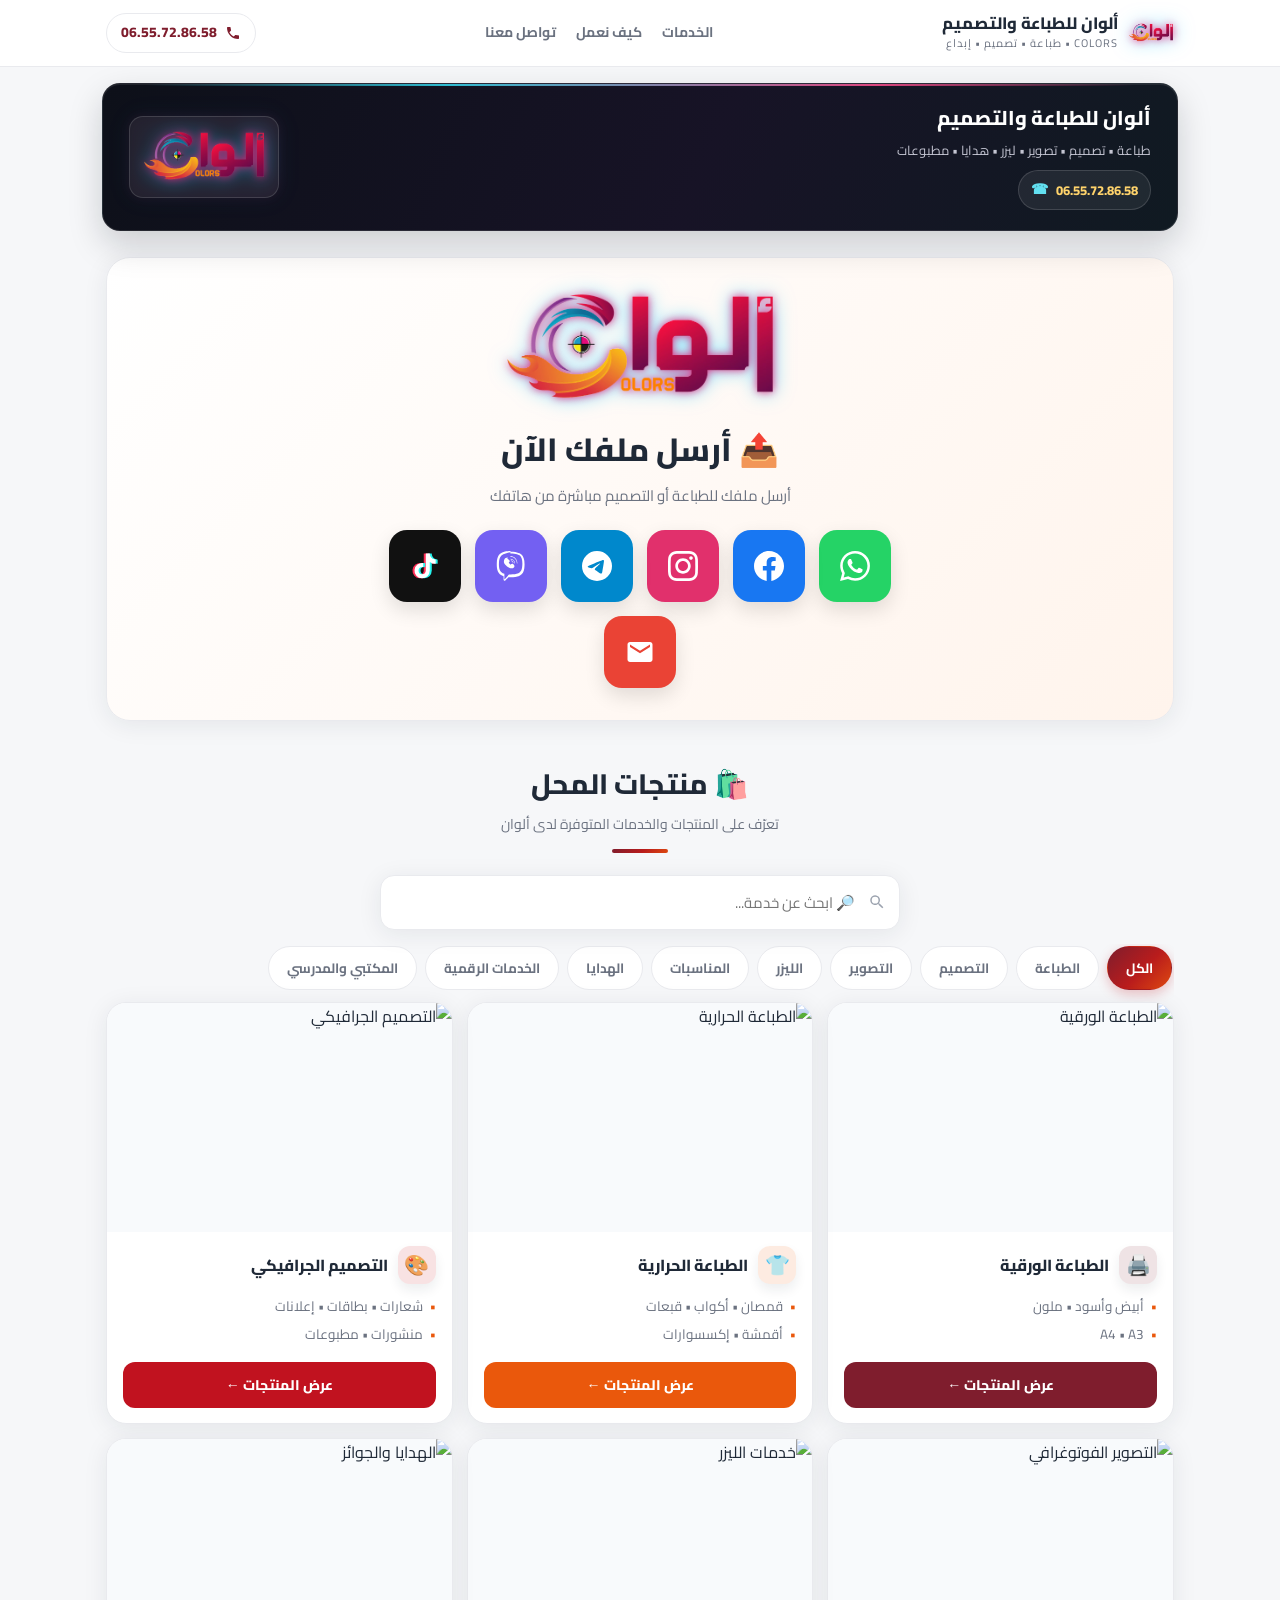
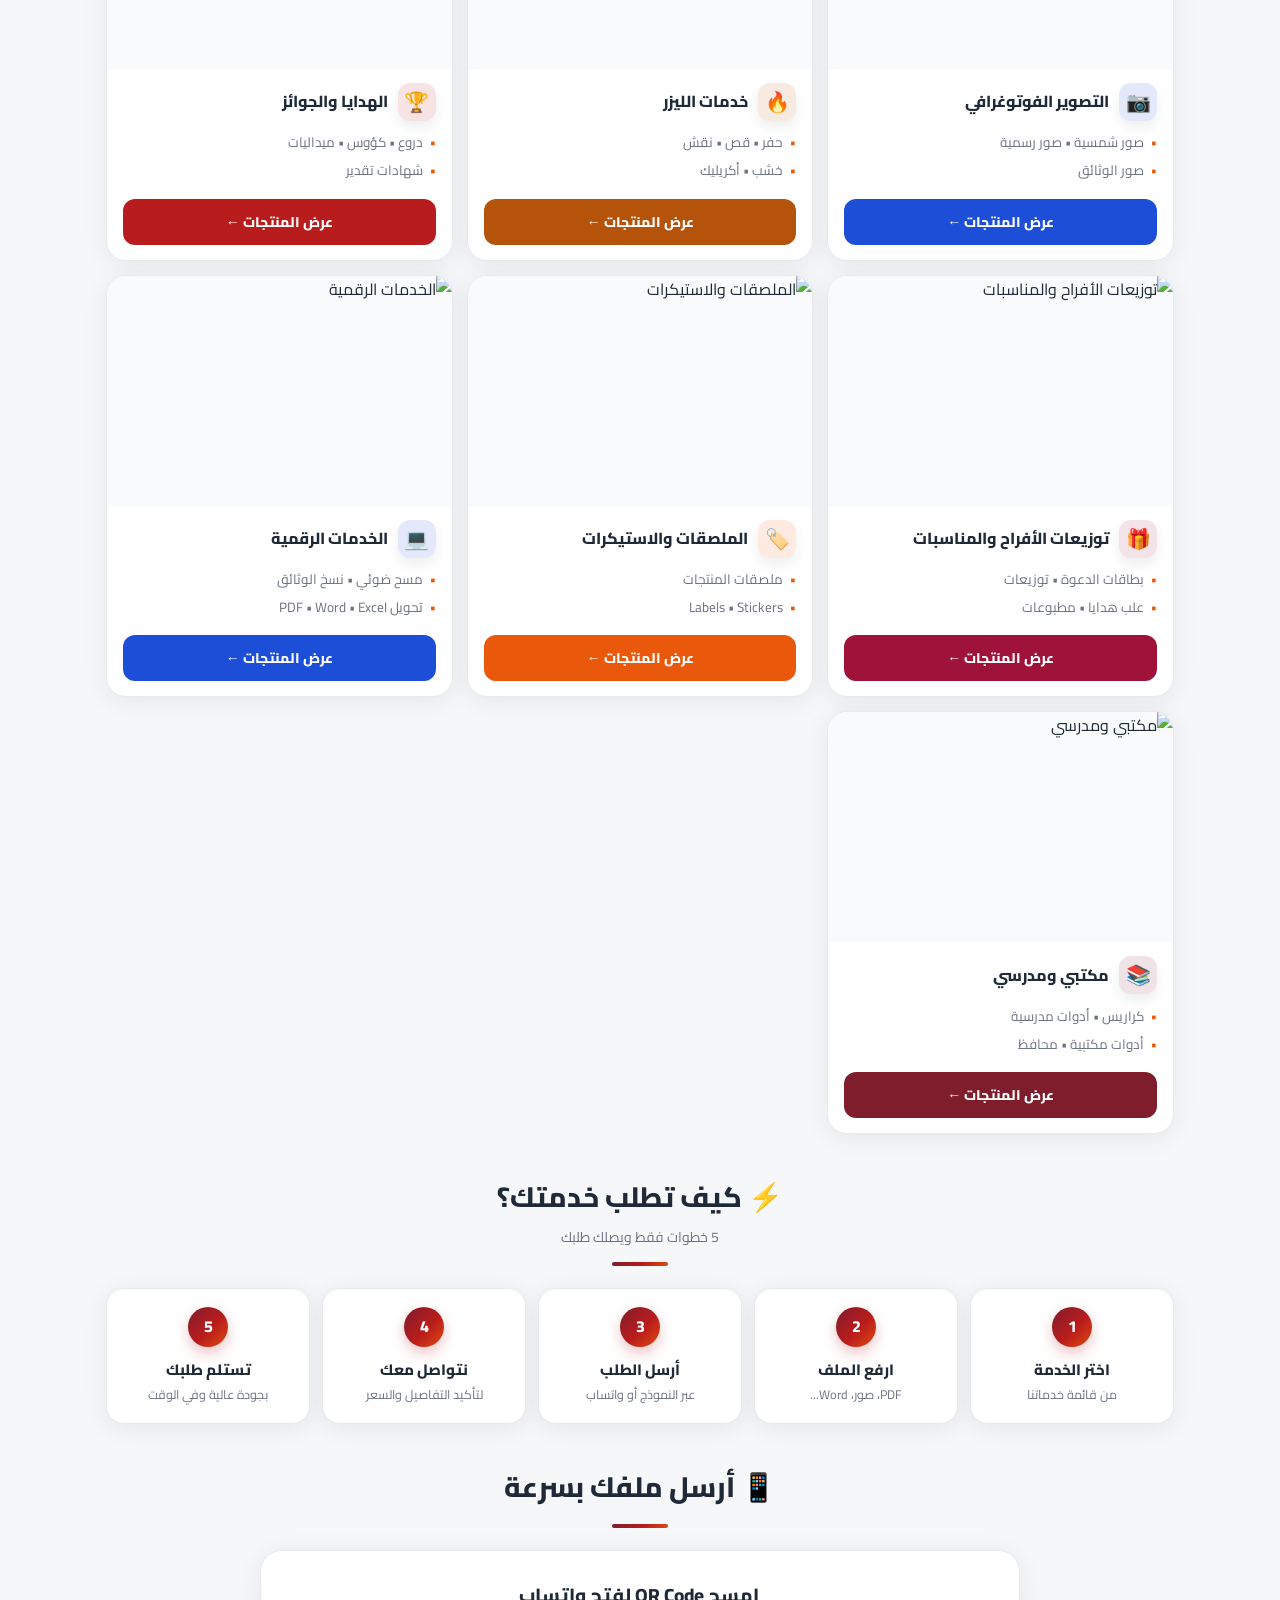
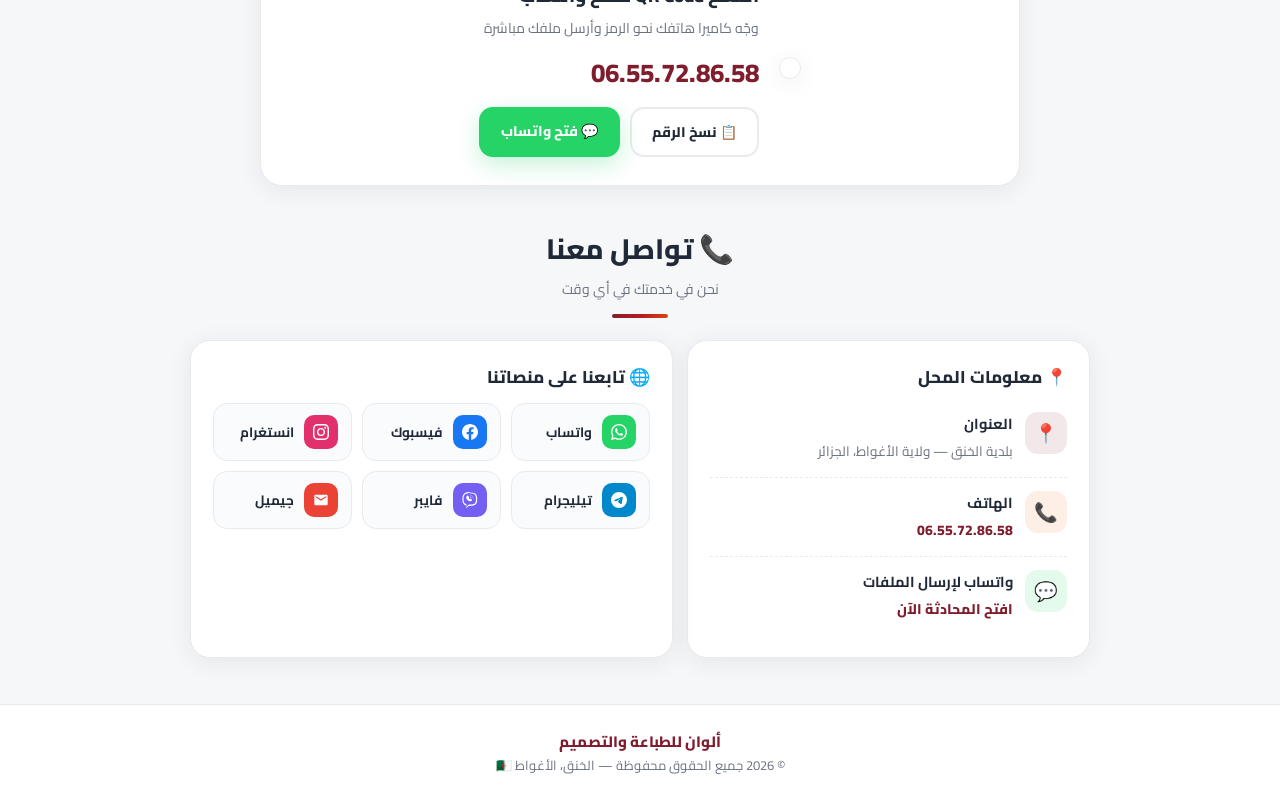
==== index.html @ 36992737 "Add files via upload" ====
<!DOCTYPE html>
<html lang="ar" dir="rtl">
<head>
<meta charset="UTF-8">
<meta name="viewport" content="width=device-width, initial-scale=1.0">
<meta name="description" content="ألوان للطباعة والتصميم - أرسل ملفاتك للطباعة، تصفح خدماتنا: طباعة ورقية، حرارية، ليزر، تصميم، تصوير، هدايا وأكثر. الخنق - الأغواط">
<meta name="theme-color" content="#7f1d2d">
<title>ألوان للطباعة والتصميم | أرسل ملفك الآن</title>
<link rel="icon" href="alwan.png">
<link rel="preconnect" href="https://fonts.googleapis.com">
<link rel="preconnect" href="https://fonts.gstatic.com" crossorigin>
<link href="https://fonts.googleapis.com/css2?family=Cairo:wght@400;600;700;800&display=swap" rel="stylesheet">

<style>
/* ============ المتغيرات والألوان (هوية ألوان) ============ */
:root{
  --bg:#f6f7f9;
  --card:#ffffff;
  --ink:#1f2937;
  --muted:#6b7280;
  --maroon:#7f1d2d;   /* خمري */
  --red:#c1121f;      /* أحمر */
  --orange:#ea580c;   /* برتقالي */
  --blue:#1d4ed8;     /* أزرق (بدرجة محدودة) */
  --grad:linear-gradient(135deg,#7f1d2d 0%,#b91c1c 55%,#ea580c 115%);
  --border:#e9eaee;
  --shadow:0 4px 24px rgba(31,41,55,.08);
  --radius:18px;
}

*{box-sizing:border-box;margin:0;padding:0;-webkit-tap-highlight-color:transparent}
html{scroll-behavior:smooth}
body{
  font-family:'Cairo',sans-serif;background:var(--bg);color:var(--ink);
  line-height:1.7;padding-bottom:92px; /* مساحة للشريط السفلي */
}
img{max-width:100%}
a{text-decoration:none;color:inherit}
button{font-family:inherit;cursor:pointer;border:none;background:none}
input,select,textarea{font-family:inherit}
section{scroll-margin-top:80px}
.container{max-width:1100px;margin:0 auto;padding:0 16px}
::selection{background:var(--orange);color:#fff}

/* ============ الهيدر ============ */
.topbar{
  position:sticky;top:0;z-index:50;
  background:rgba(255,255,255,.93);backdrop-filter:blur(12px);-webkit-backdrop-filter:blur(12px);
  border-bottom:1px solid var(--border);
}
.topbar-inner{display:flex;align-items:center;gap:12px;padding:10px 16px;max-width:1100px;margin:0 auto}
.brand{display:flex;align-items:center;gap:10px;min-width:0}
.brand>img{width:46px;height:46px;object-fit:contain;border-radius:12px;background:#fff;border:1px solid var(--border);padding:3px;flex-shrink:0}
.brand-name{display:block;font-weight:800;font-size:16.5px;line-height:1.3;white-space:nowrap}
.brand-tag{display:block;font-size:11px;color:var(--muted);letter-spacing:1px}
.top-links{display:none;gap:20px;margin-inline-start:auto}
.top-links a{font-size:14px;font-weight:700;color:var(--muted);transition:.2s}
.top-links a:hover{color:var(--maroon)}
.call-chip{
  display:none;align-items:center;gap:8px;margin-inline-start:auto;
  background:#fff;border:1.5px solid var(--border);border-radius:999px;
  padding:7px 14px;font-weight:800;font-size:14px;color:var(--maroon);transition:.25s;
}
.call-chip svg{width:16px;height:16px;fill:currentColor}
.call-chip:hover{border-color:var(--maroon);transform:translateY(-1px)}
@media(min-width:640px){.call-chip{display:inline-flex;margin-inline-start:0}}
@media(min-width:900px){.top-links{display:flex}.call-chip{margin-inline-start:auto}}
@media(max-width:380px){.brand-tag{display:none}}

/* شريط أيقونات التواصل أسفل الهيدر مباشرة */
.social-strip{
  display:flex;justify-content:center;align-items:center;gap:10px;flex-wrap:wrap;
  padding:10px 12px;background:#fff;border-bottom:1px solid var(--border);
}
.s-ico{
  width:36px;height:36px;border-radius:11px;display:grid;place-items:center;
  color:#fff;transition:.25s;box-shadow:0 3px 8px rgba(0,0,0,.12);
}
.s-ico svg{width:17px;height:17px;fill:currentColor}
.s-ico:hover{transform:translateY(-3px) scale(1.05)}

/* ============ Hero (الصورة الإعلانية) ============ */
.hero{max-width:1100px;margin:16px auto 0;padding:0 12px}
.hero-img{
  width:100%;height:auto;display:block;object-fit:contain;
  border-radius:20px;box-shadow:var(--shadow);background:#fff;
}
.hero-fallback{
  position:relative;isolation:isolate;
  display:flex;align-items:center;justify-content:space-between;gap:24px;
  width:100%;max-width:100%;box-sizing:border-box;padding:20px 26px;
  border:1px solid rgba(255,255,255,.1);border-radius:18px;
  background:linear-gradient(115deg,#0d1019 0%,#171326 56%,#101a22 100%);
  box-shadow:0 14px 34px rgba(13,16,25,.18),inset 0 1px rgba(255,255,255,.08);
  color:#fff;direction:rtl;text-align:right;overflow:hidden;
}
.hero-fallback::before{
  content:"";position:absolute;z-index:-1;inset:0 0 auto;height:2px;
  background:linear-gradient(90deg,transparent 4%,#32d8ee 32%,#ff4d8d 72%,transparent 96%);
  opacity:.85;
}
.hero-fallback .neon-logo{
  display:block;order:2;flex:0 0 auto;width:150px;height:82px;padding:9px 11px;
  object-fit:contain;border:1px solid rgba(255,255,255,.14);border-radius:14px;
  background:rgba(255,255,255,.055);
  filter:
    drop-shadow(0 0 4px rgba(255,0,100,.8))
    drop-shadow(0 0 9px rgba(0,200,255,.5));
  animation:neonPulse 2.5s ease-in-out infinite alternate;
}
.hero-fallback > div{
  display:flex;order:1;flex:1;min-width:0;flex-direction:column;align-items:flex-start;
  justify-content:center;gap:7px;
}
.hero-fallback strong{font-size:20px;font-weight:800;line-height:1.4;color:#fff}
.hero-fallback span{font-size:13px;line-height:1.7;color:#c4c5d2}
.hero-fallback b{
  display:inline-flex;align-items:center;gap:8px;margin-top:2px;padding:7px 12px;
  border:1px solid rgba(255,255,255,.14);border-radius:999px;
  background:rgba(255,255,255,.07);color:#ffd36b;font-size:13px;font-weight:800;
}
.hero-fallback b::before{content:"☎";color:#62dff0;font-size:14px}
@keyframes neonPulse{
  from{
    filter:
      drop-shadow(0 0 3px rgba(255,0,100,.5))
      drop-shadow(0 0 5px rgba(0,200,255,.3));
  }
  to{
    filter:
      drop-shadow(0 0 7px rgba(255,0,100,.9))
      drop-shadow(0 0 12px rgba(0,200,255,.7));
  }
}
@media(max-width:480px){
  .hero-fallback{justify-content:flex-start;gap:12px;padding:14px;border-radius:15px}
  .hero-fallback .neon-logo{width:84px;height:58px;padding:6px;border-radius:11px}
  .hero-fallback > div{gap:5px}
  .hero-fallback strong{font-size:16px}
  .hero-fallback span{font-size:11px;line-height:1.55}
  .hero-fallback b{padding:6px 10px;font-size:12px}
}

.neon-logo{
  filter:
    drop-shadow(0 0 4px rgba(255,0,100,.8))
    drop-shadow(0 0 9px rgba(0,200,255,.5));
  animation:neonPulse 2.5s ease-in-out infinite alternate;
}
.brand>img.neon-logo{
  background:transparent;
  border:0;
  border-radius:0;
  padding:0;
}
@media(prefers-reduced-motion:reduce){
  .neon-logo,.hero-fallback .neon-logo{animation:none}
}

/* ============ الأزرار ============ */
.btn{
  display:inline-flex;align-items:center;justify-content:center;gap:8px;
  padding:13px 26px;border-radius:14px;font-weight:800;font-size:15.5px;
  transition:.25s;border:2px solid transparent;
}
.btn:active{transform:scale(.97)}
.btn-primary{background:var(--grad);color:#fff;box-shadow:0 8px 22px rgba(193,18,31,.28)}
.btn-primary:hover{transform:translateY(-2px);box-shadow:0 12px 28px rgba(193,18,31,.38)}
.btn-wa{background:#25D366;color:#fff;box-shadow:0 8px 22px rgba(37,211,102,.25)}
.btn-wa:hover{transform:translateY(-2px);filter:brightness(1.05)}
.btn-outline{background:#fff;border-color:var(--border);color:var(--ink)}
.btn-outline:hover{border-color:var(--maroon);color:var(--maroon)}
.btn-block{width:100%}
.btn:disabled{opacity:.6;cursor:not-allowed;transform:none}

/* ============ عناوين الأقسام ============ */
.sec-head{text-align:center;margin:40px 0 22px}
.sec-head h2{font-size:clamp(21px,4.5vw,28px);font-weight:800}
.sec-head p{color:var(--muted);font-size:14px;margin-top:4px}
.sec-head .line{width:56px;height:4px;border-radius:4px;background:var(--grad);margin:12px auto 0}

/* ============ قسم أرسل ملفك الآن ============ */
.cta{margin-top:26px}
.cta-card{
  background:linear-gradient(135deg,#ffffff 0%,#fff4ec 100%);
  border:1px solid var(--border);border-radius:24px;padding:32px 20px;
  box-shadow:var(--shadow);text-align:center;
}
.cta-card .cta-logo{display:block;width:min(72vw,280px);height:auto;margin:0 auto 14px}
.cta-card h2{font-size:clamp(23px,5.5vw,32px);font-weight:800}
.cta-card>p{color:var(--muted);font-size:15px;margin-top:6px}
.cta-btns{
  display:flex;align-items:center;justify-content:center;gap:14px;flex-wrap:wrap;
  max-width:560px;margin:22px auto 0;
}
.cta-btns .send-ico{
  width:72px;height:72px;border-radius:18px;display:grid;place-items:center;
  color:#fff;box-shadow:0 8px 20px rgba(0,0,0,.12);transition:.25s;flex-shrink:0;
}
.cta-btns .send-ico svg{width:30px;height:30px;fill:currentColor}
.cta-btns .tiktok-ico svg{filter:drop-shadow(2px 0 #25f4ee) drop-shadow(-2px 0 #fe2c55)}
.cta-btns .send-ico:hover{transform:translateY(-3px) scale(1.04)}
@media(max-width:520px){
  .cta-btns{gap:10px;justify-content:flex-start;flex-wrap:nowrap;overflow-x:auto;padding-bottom:6px}
  .cta-btns .send-ico{width:62px;height:62px;min-width:62px;border-radius:16px}
  .cta-btns .send-ico svg{width:26px;height:26px}
}

/* ============ الخدمات ============ */
.search-box{position:relative;max-width:520px;margin:0 auto 14px}
.search-box input{
  width:100%;padding:12px 44px 12px 16px;border:1.5px solid var(--border);border-radius:14px;
  font-size:15px;background:#fff;outline:none;transition:.2s;box-shadow:var(--shadow);
}
.search-box input:focus{border-color:var(--maroon)}
.search-box svg{position:absolute;top:50%;right:14px;transform:translateY(-50%);width:18px;height:18px;fill:#9ca3af}
.chips{display:flex;gap:8px;overflow-x:auto;padding:2px 2px 12px;scrollbar-width:none}
.chips::-webkit-scrollbar{display:none}
.chip{
  white-space:nowrap;padding:8px 18px;border-radius:999px;background:#fff;
  border:1.5px solid var(--border);font-size:13.5px;font-weight:700;color:var(--muted);transition:.25s;flex-shrink:0;
}
.chip:hover{border-color:var(--orange);color:var(--orange)}
.chip.active{background:var(--grad);color:#fff;border-color:transparent;box-shadow:0 4px 12px rgba(193,18,31,.25)}
.services-grid{display:grid;grid-template-columns:1fr;gap:14px}
@media(min-width:640px){.services-grid{grid-template-columns:repeat(2,1fr)}}
@media(min-width:960px){.services-grid{grid-template-columns:repeat(3,1fr)}}
.service-card{
  background:#fff;border:1px solid var(--border);border-radius:20px;padding:0;overflow:hidden;
  display:flex;flex-direction:column;box-shadow:var(--shadow);transition:.3s;
}
.service-card:hover{transform:translateY(-5px);box-shadow:0 16px 34px rgba(31,41,55,.13)}
.service-thumb{width:100%;height:auto;aspect-ratio:3/2;object-fit:cover;display:block;background:#f8fafc}
.service-thumb-full,.product-page-image-full{object-position:center;background:#f8fafc}
.service-body{padding:14px 16px 15px}
.sc-icon{
  width:38px;height:38px;flex:0 0 38px;border-radius:12px;display:grid;place-items:center;
  font-size:20px;line-height:1;box-shadow:0 6px 12px rgba(31,41,55,.08);
}
.service-title{display:flex;align-items:center;gap:10px;margin-bottom:8px}
.service-card h3{font-size:16px;font-weight:800;margin:0}
.service-card ul{list-style:none;flex:1;margin-bottom:14px}
.service-card li{font-size:13.5px;color:var(--muted);padding:2.5px 0;display:flex;gap:7px}
.service-card li::before{content:'•';color:var(--orange);font-weight:800}
.sc-badges{display:flex;gap:8px;align-items:center;flex-wrap:wrap;margin-bottom:12px}
.sc-badge{
  display:inline-flex;align-items:center;gap:6px;padding:5px 10px;border-radius:999px;
  font-size:11px;font-weight:700;background:rgba(127,29,45,.06);color:var(--maroon);
}
.sc-btn{
  width:100%;padding:10px;border-radius:12px;font-weight:800;font-size:14px;
  color:#fff;background:var(--sc,#7f1d2d);transition:.25s;
}
.sc-btn:hover{filter:brightness(1.1);transform:translateY(-1px)}
.product-page{max-width:900px;margin:0 auto 30px;background:#fff;border:1px solid var(--border);border-radius:20px;overflow:hidden;box-shadow:var(--shadow)}
.product-page[hidden]{display:none}
.product-page-head{display:flex;align-items:center;gap:12px;padding:16px;border-bottom:1px solid var(--border)}
.product-back{width:42px;height:42px;flex:0 0 42px;border:1px solid var(--border);border-radius:12px;background:#fff;color:var(--ink);font-size:22px}
.product-page-head h2{font-size:19px;font-weight:800}
.product-page-head p{font-size:13px;color:var(--muted)}
.product-page-content{display:grid;grid-template-columns:1fr;gap:20px;padding:18px}
.product-page-image{width:100%;height:auto;aspect-ratio:3/2;object-fit:cover;border-radius:14px;background:#f8fafc}
.product-page-items h3{font-size:16px;margin-bottom:10px}
.product-list{display:grid;grid-template-columns:1fr;gap:8px;list-style:none}
.product-list li{padding:11px 13px;border:1px solid var(--border);border-radius:10px;background:#fbfcfd;font-size:14px}
.product-list li::before{content:'✓';color:var(--orange);font-weight:800;margin-inline-end:8px}
@media(min-width:640px){.product-page-content{grid-template-columns:1fr 1fr;align-items:start}}
.empty{grid-column:1/-1;text-align:center;padding:36px 16px;color:var(--muted);font-size:15px}

/* ============ خطوات العمل ============ */
.steps{display:grid;gap:12px;grid-template-columns:repeat(auto-fit,minmax(160px,1fr))}
.step{
  background:#fff;border:1px solid var(--border);border-radius:18px;
  padding:18px 14px;text-align:center;box-shadow:var(--shadow);transition:.3s;
}
.step:hover{transform:translateY(-3px)}
.step-num{
  width:40px;height:40px;margin:0 auto 10px;border-radius:50%;background:var(--grad);
  color:#fff;font-weight:800;display:grid;place-items:center;box-shadow:0 6px 14px rgba(193,18,31,.25);
}
.step h4{font-size:15px;font-weight:800}
.step p{font-size:12.5px;color:var(--muted);margin-top:2px}

/* ============ QR ============ */
.qr-card{
  display:flex;flex-direction:column;align-items:center;gap:20px;background:#fff;
  border:1px solid var(--border);border-radius:22px;padding:28px 20px;box-shadow:var(--shadow);
  max-width:760px;margin:0 auto;
}
@media(min-width:720px){.qr-card{flex-direction:row;justify-content:center}}
.qr-img{border:1px solid var(--border);border-radius:18px;padding:10px;background:#fff;box-shadow:var(--shadow);flex-shrink:0}
.qr-img img{display:block;border-radius:10px}
.qr-info{text-align:center}
@media(min-width:720px){.qr-info{text-align:right}}
.qr-info h3{font-size:19px;font-weight:800;margin-bottom:6px}
.qr-info p{color:var(--muted);font-size:14px}
.qr-phone{display:inline-block;font-size:26px;font-weight:800;color:var(--maroon);margin:10px 0 12px}
.qr-actions{display:flex;gap:10px;justify-content:center;flex-wrap:wrap}
@media(min-width:720px){.qr-actions{justify-content:flex-start}}
.qr-actions .btn{padding:10px 20px;font-size:14px}

/* ============ التواصل ============ */
.contact-wrap{display:grid;gap:14px;max-width:900px;margin:0 auto}
@media(min-width:860px){.contact-wrap{grid-template-columns:1fr 1.2fr}}
.info-card,.soc-card{
  background:#fff;border:1px solid var(--border);border-radius:20px;
  padding:22px;box-shadow:var(--shadow);
}
.info-card h3,.soc-card h3{font-size:17px;font-weight:800;margin-bottom:8px}
.info-row{display:flex;gap:12px;align-items:flex-start;padding:13px 0;border-bottom:1px dashed var(--border)}
.info-row:last-child{border:0}
.info-ico{width:42px;height:42px;border-radius:13px;display:grid;place-items:center;flex-shrink:0;font-size:19px}
.info-row strong{display:block;font-size:14.5px}
.info-row span{font-size:13.5px;color:var(--muted)}
.info-row a{color:var(--maroon);font-weight:800;font-size:14px}
.soc-grid{display:grid;grid-template-columns:repeat(2,1fr);gap:10px;margin-top:12px}
@media(min-width:520px){.soc-grid{grid-template-columns:repeat(3,1fr)}}
.soc-btn{
  display:flex;align-items:center;gap:10px;padding:11px 13px;border-radius:14px;
  background:#fafbfc;border:1.5px solid var(--border);font-weight:700;font-size:13.5px;transition:.25s;
}
.soc-btn:hover{transform:translateY(-2px);box-shadow:var(--shadow);border-color:transparent}
.soc-btn .ic{width:34px;height:34px;border-radius:10px;display:grid;place-items:center;color:#fff;flex-shrink:0}
.soc-btn .ic svg{width:16px;height:16px;fill:currentColor}

/* ============ الفوتر ============ */
footer{
  background:#fff;border-top:1px solid var(--border);margin-top:46px;
  padding:24px 16px calc(24px);text-align:center;color:var(--muted);font-size:13px;
}
footer .f-logo{font-weight:800;color:var(--maroon);font-size:15px}

/* ============ الشريط السفلي (موبايل) ============ */
.bottom-nav{
  position:fixed;bottom:0;left:0;right:0;z-index:60;
  background:rgba(255,255,255,.96);backdrop-filter:blur(12px);-webkit-backdrop-filter:blur(12px);
  border-top:1px solid var(--border);
  display:flex;justify-content:space-around;align-items:flex-end;
  padding:7px 6px calc(7px + env(safe-area-inset-bottom));
}
.bn-item{
  display:flex;flex-direction:column;align-items:center;gap:3px;
  font-size:10.5px;font-weight:700;color:var(--muted);min-width:56px;padding:4px 6px;
  border-radius:12px;transition:.2s;
}
.bn-item svg{width:21px;height:21px;fill:currentColor}
.bn-item.active,.bn-item:hover{color:var(--maroon)}
.bn-send{
  display:flex;flex-direction:column;align-items:center;gap:2px;
  background:var(--grad);color:#fff;border-radius:16px;padding:9px 18px;
  margin-top:-26px;box-shadow:0 10px 22px rgba(193,18,31,.4);
  font-size:11.5px;font-weight:800;min-width:76px;transition:.2s;
}
.bn-send svg{width:20px;height:20px;fill:#fff}
.bn-send:hover{transform:translateY(-2px)}
@media(min-width:768px){.bottom-nav{display:none}body{padding-bottom:0}}

/* ============ التوست ============ */
.toast-wrap{
  position:fixed;top:16px;left:50%;transform:translateX(-50%);z-index:999;
  display:flex;flex-direction:column;gap:8px;width:min(92vw,430px);pointer-events:none;
}
.toast{
  background:#111827;color:#fff;padding:12px 18px;border-radius:14px;font-size:14px;
  font-weight:700;display:flex;gap:10px;align-items:center;
  box-shadow:0 10px 30px rgba(0,0,0,.25);opacity:0;transform:translateY(-14px);transition:.35s;
}
.toast.show{opacity:1;transform:none}
.toast .t-ico{
  width:22px;height:22px;border-radius:50%;background:rgba(255,255,255,.2);
  display:grid;place-items:center;font-size:12px;flex-shrink:0;
}
.toast.success{background:#065f46}
.toast.error{background:#b91c1c}
.toast.info{background:#1e3a8a}

/* ============ أنيميشن الظهور ============ */
.reveal{opacity:0;transform:translateY(18px);transition:opacity .6s ease,transform .6s ease}
.reveal.in{opacity:1;transform:none}
</style>
</head>
<body>

<!-- ===== مكتبة الأيقونات SVG ===== -->
<svg xmlns="http://www.w3.org/2000/svg" style="display:none">
  <symbol id="i-wa" viewBox="0 0 24 24"><path d="M17.472 14.382c-.297-.149-1.758-.867-2.03-.967-.273-.099-.471-.148-.67.15-.197.297-.767.966-.94 1.164-.173.199-.347.223-.644.075-.297-.15-1.255-.463-2.39-1.475-.883-.788-1.48-1.761-1.653-2.059-.173-.297-.018-.458.13-.606.134-.133.298-.347.446-.52.149-.174.198-.298.298-.497.099-.198.05-.371-.025-.52-.075-.149-.669-1.612-.916-2.207-.242-.579-.487-.5-.669-.51-.173-.008-.371-.01-.57-.01-.198 0-.52.074-.792.372-.272.297-1.04 1.016-1.04 2.479 0 1.462 1.065 2.875 1.213 3.074.149.198 2.096 3.2 5.077 4.487.709.306 1.262.489 1.694.625.712.227 1.36.195 1.871.118.571-.085 1.758-.719 2.006-1.413.248-.694.248-1.289.173-1.413-.074-.124-.272-.198-.57-.347m-5.421 7.403h-.004a9.87 9.87 0 01-5.031-1.378l-.361-.214-3.741.982.998-3.648-.235-.374a9.86 9.86 0 01-1.51-5.26c.001-5.45 4.436-9.884 9.888-9.884 2.64 0 5.122 1.03 6.988 2.898a9.825 9.825 0 012.893 6.994c-.003 5.45-4.437 9.884-9.885 9.884m8.413-18.297A11.815 11.815 0 0012.05 0C5.495 0 .16 5.335.157 11.892c0 2.096.547 4.142 1.588 5.945L.057 24l6.305-1.654a11.882 11.882 0 005.683 1.448h.005c6.554 0 11.89-5.335 11.893-11.893a11.821 11.821 0 00-3.48-8.413Z"/></symbol>
  <symbol id="i-fb" viewBox="0 0 24 24"><path d="M24 12.073c0-6.627-5.373-12-12-12s-12 5.373-12 12c0 5.99 4.388 10.954 10.125 11.854v-8.385H7.078v-3.47h3.047V9.43c0-3.007 1.792-4.669 4.533-4.669 1.312 0 2.686.235 2.686.235v2.953H15.83c-1.491 0-1.956.925-1.956 1.874v2.25h3.328l-.532 3.47h-2.796v8.385C19.612 23.027 24 18.062 24 12.073z"/></symbol>
  <symbol id="i-ig" viewBox="0 0 24 24"><path d="M12 2.163c3.204 0 3.584.012 4.85.07 3.252.148 4.771 1.691 4.919 4.919.058 1.265.069 1.645.069 4.849 0 3.205-.012 3.584-.069 4.849-.149 3.225-1.664 4.771-4.919 4.919-1.266.058-1.644.07-4.85.07-3.204 0-3.584-.012-4.849-.07-3.26-.149-4.771-1.699-4.919-4.92-.058-1.265-.07-1.644-.07-4.849 0-3.204.013-3.583.07-4.849.149-3.227 1.664-4.771 4.919-4.919 1.266-.057 1.645-.069 4.849-.069zm0-2.163c-3.259 0-3.667.014-4.947.072-4.358.2-6.78 2.618-6.98 6.98-.059 1.281-.073 1.689-.073 4.948 0 3.259.014 3.668.072 4.948.2 4.358 2.618 6.78 6.98 6.98 1.281.058 1.689.072 4.948.072 3.259 0 3.668-.014 4.948-.072 4.354-.2 6.782-2.618 6.979-6.98.059-1.28.073-1.689.073-4.948 0-3.259-.014-3.667-.072-4.947-.196-4.354-2.617-6.78-6.979-6.98-1.281-.059-1.69-.073-4.949-.073zm0 5.838c-3.403 0-6.162 2.759-6.162 6.162s2.759 6.163 6.162 6.163 6.162-2.759 6.162-6.163c0-3.403-2.759-6.162-6.162-6.162zm0 10.162c-2.209 0-4-1.79-4-4 0-2.209 1.791-4 4-4s4 1.791 4 4c0 2.21-1.791 4-4 4zm6.406-11.845c-.796 0-1.441.645-1.441 1.44s.645 1.44 1.441 1.44c.795 0 1.439-.645 1.439-1.44s-.644-1.44-1.439-1.44z"/></symbol>
  <symbol id="i-tg" viewBox="0 0 24 24"><path d="M11.944 0A12 12 0 0 0 0 12a12 12 0 0 0 12 12 12 12 0 0 0 12-12A12 12 0 0 0 12 0a12 12 0 0 0-.056 0zm4.962 7.224c.1-.002.321.023.465.14a.506.506 0 0 1 .171.325c.016.093.036.306.02.472-.18 1.898-.962 6.502-1.36 8.627-.168.9-.499 1.201-.82 1.23-.696.065-1.225-.46-1.9-.902-1.056-.693-1.653-1.124-2.678-1.8-1.185-.78-.417-1.21.258-1.91.177-.184 3.247-2.977 3.307-3.23.007-.032.014-.15-.056-.212s-.174-.041-.249-.024c-.106.024-1.793 1.14-5.061 3.345-.48.33-.913.49-1.302.48-.428-.008-1.252-.241-1.865-.44-.752-.245-1.349-.374-1.297-.789.027-.216.325-.437.893-.663 3.498-1.524 5.83-2.529 6.998-3.014 3.332-1.386 4.025-1.627 4.476-1.635z"/></symbol>
  <symbol id="i-viber" viewBox="0 0 24 24"><path d="M11.398.002C9.473.028 5.331.344 3.014 2.467 1.294 4.182.696 6.654.628 9.739c-.068 3.085-.153 8.864 5.431 10.438h.005l-.004 2.396s-.037.969.603 1.167c.762.237 1.202-.49 1.925-1.275.396-.43.945-1.062 1.358-1.544 3.743.327 6.622-.404 6.953-.513.756-.248 5.032-.792 5.732-6.457.718-5.813-.348-9.496-2.285-11.174l-.001-.001c-.6-.549-3.061-2.118-8.542-2.174zm.126 1.944c4.659.029 7.017 1.201 7.535 1.636 1.635 1.417 2.441 4.599 1.832 9.425v.003c-.583 4.71-3.906 5.054-4.548 5.268-.274.089-2.782.716-6.026.511 0 0-2.37 2.87-3.11 3.611-.118.118-.255.163-.345.146-.129-.024-.166-.176-.165-.388l.02-3.912c-4.676-1.319-4.402-6.096-4.347-8.593.055-2.498.534-4.543 1.979-5.983 1.864-1.726 5.263-2.053 7.155-2.724zm.192 2.254c-.102-.002-.176.085-.183.19-.007.105.069.194.174.201 1.455.108 2.633.64 3.536 1.597.897.952 1.391 2.177 1.449 3.7.004.105.093.186.198.182.105-.003.185-.093.182-.198-.063-1.646-.602-2.986-1.603-4.045-.995-1.053-2.299-1.642-3.883-1.758-.093-.006-.164.019-.17.131zm-2.23 1.025c-.622-.015-1.342.11-2.139.608-.014.009-.025.021-.032.035-.721.903-.973 1.781-.987 2.708-.003.18.015.36.053.536l.015.048c.162.649.518 1.279 1.047 1.903l.004.004c.856.998 1.898 1.79 3.077 2.338.642.295 1.375.463 2.148.481h.029c.527 0 .99-.149 1.364-.443.356-.281.586-.673.671-1.141l.005-.027c.061-.317-.016-.633-.215-.873l-.787-.938c-.201-.24-.496-.366-.795-.351-.293.014-.564.152-.743.383l-.374.482c-.334-.183-.636-.412-.905-.686-.301-.307-.546-.654-.735-1.041l.471-.39c.232-.192.362-.469.363-.763.001-.299-.128-.587-.353-.783l-.913-.797c-.215-.187-.483-.283-.75-.289l-.021.001zm2.384 1.163c-.104-.006-.181.074-.186.178-.004.104.07.194.174.199.895.045 1.597.344 2.123.885.52.535.803 1.239.828 2.173.003.105.089.188.194.185.105-.003.187-.09.184-.195-.028-1.053-.362-1.872-.968-2.493-.6-.614-1.418-.964-2.429-1.025-.067-.004-.124.007-.12.093zm.188 1.198c-.103-.006-.176.074-.182.178-.006.105.067.195.172.2.434.027.772.172 1.028.426.251.251.395.588.426 1.03.003.105.093.186.198.183.104-.004.184-.094.18-.198-.038-.543-.225-.981-.553-1.306-.324-.321-.758-.507-1.295-.541-.066-.004-.122.007-.126.128z"/></symbol>
  <symbol id="i-gmail" viewBox="0 0 24 24"><path d="M20 4H4c-1.1 0-1.99.9-1.99 2L2 18c0 1.1.9 2 2 2h16c1.1 0 2-.9 2-2V6c0-1.1-.9-2-2-2zm0 4l-8 5-8-5V6l8 5 8-5v2z"/></symbol>
  <symbol id="i-tiktok" viewBox="0 0 24 24"><path d="M19.59 6.69a4.83 4.83 0 0 1-3.77-4.25V2h-3.21v13.67a2.89 2.89 0 1 1-2.89-2.89c.3 0 .59.05.86.14V9.64a6.12 6.12 0 1 0 5.24 6.03V8.74a8.02 8.02 0 0 0 4.69 1.51V7.04c-.33 0-.64-.12-.92-.35z"/></symbol>
  <symbol id="i-phone" viewBox="0 0 24 24"><path d="M6.62 10.79c1.44 2.83 3.76 5.14 6.59 6.59l2.2-2.2c.27-.27.67-.36 1.02-.24 1.12.37 2.33.57 3.57.57.55 0 1 .45 1 1V20c0 .55-.45 1-1 1-9.39 0-17-7.61-17-17 0-.55.45-1 1-1h3.5c.55 0 1 .45 1 1 0 1.25.2 2.45.57 3.57.11.35.03.74-.25 1.02l-2.2 2.2z"/></symbol>
  <symbol id="i-home" viewBox="0 0 24 24"><path d="M10 20v-6h4v6h5v-8h3L12 3 2 12h3v8z"/></symbol>
  <symbol id="i-grid" viewBox="0 0 24 24"><path d="M3 3h8v8H3zm10 0h8v8h-8zM3 13h8v8H3zm10 0h8v8h-8z"/></symbol>
  <symbol id="i-send" viewBox="0 0 24 24"><path d="M2.01 21L23 12 2.01 3 2 10l15 2-15 2z"/></symbol>
  <symbol id="i-search" viewBox="0 0 24 24"><path d="M15.5 14h-.79l-.28-.27a6.5 6.5 0 1 0-.7.7l.27.28v.79l5 4.99L20.49 19zm-6 0A4.5 4.5 0 1 1 14 9.5 4.5 4.5 0 0 1 9.5 14z"/></symbol>
  <symbol id="i-upload" viewBox="0 0 24 24"><path d="M19.35 10.04C18.67 6.59 15.64 4 12 4 9.11 4 6.6 5.64 5.35 8.04 2.34 8.36 0 10.91 0 14c0 3.31 2.69 6 6 6h13c2.76 0 5-2.24 5-5 0-2.64-2.05-4.78-4.65-4.96zM14 13v4h-4v-4H7l5-5 5 5h-3z"/></symbol>
</svg>

<!-- التوست -->
<div id="toasts" class="toast-wrap"></div>

<!-- ===== الهيدر: الشعار ===== -->
<header class="topbar">
  <div class="topbar-inner">
    <a href="#home" class="brand" data-scroll="#home">
      <img class="neon-logo" src="alwan.png" alt="شعار ألوان للطباعة والتصميم" onerror="this.style.display='none'">
      <span>
        <strong class="brand-name">ألوان للطباعة والتصميم</strong>
        <small class="brand-tag">COLORS • طباعة • تصميم • إبداع</small>
      </span>
    </a>
    <nav class="top-links">
      <a href="#services" data-scroll="#services">الخدمات</a>
      <a href="#how" data-scroll="#how">كيف نعمل</a>
      <a href="#contact" data-scroll="#contact">تواصل معنا</a>
    </nav>
    <a class="call-chip" href="tel:+213655728658">
      <svg><use href="#i-phone"/></svg><span dir="ltr">06.55.72.86.58</span>
    </a>
  </div>
</header>

<!-- ===== الصورة الإعلانية الرئيسية ===== -->
<section class="hero" id="home">
  <!-- ضع صورتك الإعلانية باسم hero.jpg بجانب هذا الملف -->
  <img class="hero-img" src="hero.jpg" alt="ألوان للطباعة والتصميم — الخدمات والعروض" decoding="async"
       onerror="this.style.display='none';document.getElementById('heroFallback').style.display='flex'">
  <div class="hero-fallback" id="heroFallback" style="display:flex">
    <img class="neon-logo" src="alwan.png" alt="شعار ألوان" onerror="this.style.display='none'">
    <div>
      <strong>ألوان للطباعة والتصميم</strong>
      <span>طباعة • تصميم • تصوير • ليزر • هدايا • مطبوعات</span>
      <b dir="ltr">06.55.72.86.58</b>
    </div>
  </div>
</section>

<!-- ===== أرسل ملفك الآن ===== -->
<section class="cta container">
  <div class="cta-card reveal">
    <img class="neon-logo cta-logo" src="alwan.png" alt="شعار ألوان" loading="eager">
    <h2>📤 أرسل ملفك الآن</h2>
    <p>أرسل ملفك للطباعة أو التصميم مباشرة من هاتفك</p>
    <div class="cta-btns">
      <a class="send-ico" style="background:#25D366" href="https://wa.me/213655728658" target="_blank" rel="noopener" aria-label="واتساب" title="واتساب"><svg><use href="#i-wa"/></svg></a>
      <a class="send-ico" style="background:#1877F2" href="https://facebook.com" target="_blank" rel="noopener" aria-label="فيسبوك" title="فيسبوك"><svg><use href="#i-fb"/></svg></a>
      <a class="send-ico" style="background:#E1306C" href="https://www.instagram.com/aboudjouri1992/?hl=ar" target="_blank" rel="noopener" aria-label="انستغرام" title="انستغرام"><svg><use href="#i-ig"/></svg></a>
      <a class="send-ico" style="background:#0088cc" href="https://t.me/AoRRFIL" target="_blank" rel="noopener" aria-label="تيليجرام" title="تيليجرام"><svg><use href="#i-tg"/></svg></a>
      <a class="send-ico" style="background:#7360f2" href="viber://chat?number=213655728658" aria-label="فايبر" title="فايبر"><svg><use href="#i-viber"/></svg></a>
      <a class="send-ico tiktok-ico" style="background:#111" href="https://www.tiktok.com/" target="_blank" rel="noopener" aria-label="تيك توك" title="تيك توك"><svg><use href="#i-tiktok"/></svg></a>
      <a class="send-ico" style="background:#EA4335" href="mailto:toufikbellahcen@gmail.com" aria-label="البريد الإلكتروني" title="البريد الإلكتروني"><svg><use href="#i-gmail"/></svg></a>
    </div>
  </div>
</section>

<!-- ===== خدماتنا ===== -->
<section id="services" class="container">
  <div class="sec-head reveal">
    <h2>🛍️ منتجات المحل</h2>
    <p>تعرّف على المنتجات والخدمات المتوفرة لدى ألوان</p>
    <div class="line"></div>
  </div>

  <div class="search-box reveal">
    <svg><use href="#i-search"/></svg>
    <input type="text" id="searchInput" placeholder="🔎 ابحث عن خدمة...">
  </div>

  <div class="chips reveal" id="chips"></div>
  <div class="services-grid" id="servicesGrid"></div>
  <article class="product-page" id="productPage" hidden aria-live="polite"></article>
</section>

<!-- ===== كيف تطلب خدمتك ===== -->
<section id="how" class="container">
  <div class="sec-head reveal">
    <h2>⚡ كيف تطلب خدمتك؟</h2>
    <p>5 خطوات فقط ويصلك طلبك</p>
    <div class="line"></div>
  </div>
  <div class="steps">
    <div class="step reveal"><div class="step-num">1</div><h4>اختر الخدمة</h4><p>من قائمة خدماتنا</p></div>
    <div class="step reveal"><div class="step-num">2</div><h4>ارفع الملف</h4><p>PDF، صور، Word...</p></div>
    <div class="step reveal"><div class="step-num">3</div><h4>أرسل الطلب</h4><p>عبر النموذج أو واتساب</p></div>
    <div class="step reveal"><div class="step-num">4</div><h4>نتواصل معك</h4><p>لتأكيد التفاصيل والسعر</p></div>
    <div class="step reveal"><div class="step-num">5</div><h4>تستلم طلبك</h4><p>بجودة عالية وفي الوقت</p></div>
  </div>
</section>

<!-- ===== QR Code ===== -->
<section id="qr" class="container">
  <div class="sec-head reveal">
    <h2>📱 أرسل ملفك بسرعة</h2>
    <div class="line"></div>
  </div>
  <div class="qr-card reveal">
    <div class="qr-img">
      <img src="https://api.qrserver.com/v1/create-qr-code/?size=300x300&margin=8&data=https%3A%2F%2Fwa.me%2F213655728658"
           alt="QR Code — واتساب ألوان للطباعة" width="190" height="190" loading="lazy"
           onerror="this.style.display='none';document.getElementById('qrAlt').style.display='inline-flex'">
    </div>
    <div class="qr-info">
      <h3>امسح QR Code لفتح واتساب</h3>
      <p>وجّه كاميرا هاتفك نحو الرمز وأرسل ملفك مباشرة</p>
      <a class="qr-phone" href="tel:+213655728658" dir="ltr">06.55.72.86.58</a>
      <div class="qr-actions">
        <button class="btn btn-outline" onclick="copyPhone()">📋 نسخ الرقم</button>
        <a id="qrAlt" class="btn btn-wa" style="display:none"
           href="https://wa.me/213655728658" target="_blank" rel="noopener">💬 فتح واتساب</a>
      </div>
    </div>
  </div>
</section>

<!-- ===== التواصل ومعلومات المحل ===== -->
<section id="contact" class="container">
  <div class="sec-head reveal">
    <h2>📞 تواصل معنا</h2>
    <p>نحن في خدمتك في أي وقت</p>
    <div class="line"></div>
  </div>

  <div class="contact-wrap">
    <div class="info-card reveal">
      <h3>📍 معلومات المحل</h3>
      <div class="info-row">
        <div class="info-ico" style="background:rgba(127,29,45,.1)">📍</div>
        <div>
          <strong>العنوان</strong>
          <span>بلدية الخنق — ولاية الأغواط، الجزائر</span>
        </div>
      </div>
      <div class="info-row">
        <div class="info-ico" style="background:rgba(234,88,12,.1)">📞</div>
        <div>
          <strong>الهاتف</strong>
          <span><a href="tel:+213655728658" dir="ltr">06.55.72.86.58</a></span>
        </div>
      </div>
      <div class="info-row">
        <div class="info-ico" style="background:rgba(37,211,102,.12)">💬</div>
        <div>
          <strong>واتساب لإرسال الملفات</strong>
          <span><a href="https://wa.me/213655728658" target="_blank" rel="noopener">افتح المحادثة الآن</a></span>
        </div>
      </div>
    </div>

    <div class="soc-card reveal">
      <h3>🌐 تابعنا على منصاتنا</h3>
      <div class="soc-grid">
        <a class="soc-btn" href="https://wa.me/213655728658" target="_blank" rel="noopener"><span class="ic" style="background:#25D366"><svg><use href="#i-wa"/></svg></span>واتساب</a>
        <a class="soc-btn" href="https://facebook.com" target="_blank" rel="noopener"><span class="ic" style="background:#1877F2"><svg><use href="#i-fb"/></svg></span>فيسبوك</a>
        <a class="soc-btn" href="https://www.instagram.com/aboudjouri1992/?hl=ar" target="_blank" rel="noopener"><span class="ic" style="background:#E1306C"><svg><use href="#i-ig"/></svg></span>انستغرام</a>
        <a class="soc-btn" href="https://t.me/AoRRFIL" target="_blank" rel="noopener"><span class="ic" style="background:#0088cc"><svg><use href="#i-tg"/></svg></span>تيليجرام</a>
        <a class="soc-btn" href="viber://chat?number=213655728658"><span class="ic" style="background:#7360f2"><svg><use href="#i-viber"/></svg></span>فايبر</a>
        <a class="soc-btn" href="mailto:toufikbellahcen@gmail.com"><span class="ic" style="background:#EA4335"><svg><use href="#i-gmail"/></svg></span>جيميل</a>
      </div>
    </div>
  </div>
</section>

<!-- ===== الفوتر ===== -->
<footer>
  <div class="f-logo">ألوان للطباعة والتصميم</div>
  &copy; 2026 جميع الحقوق محفوظة — الخنق، الأغواط 🇩🇿
</footer>

<!-- ===== الشريط السفلي ===== -->
<nav class="bottom-nav" aria-label="تنقل سريع">
  <a href="#home" class="bn-item active" data-scroll="#home"><svg><use href="#i-home"/></svg>الرئيسية</a>
  <a href="#services" class="bn-item" data-scroll="#services"><svg><use href="#i-grid"/></svg>الخدمات</a>
  <a href="https://wa.me/213655728658?text=%D8%A7%D9%84%D8%B3%D9%84%D8%A7%D9%85%20%D8%B9%D9%84%D9%8A%D9%83%D9%85%20%D8%A7%D8%B1%D8%BA%D8%AF%20%D8%A7%D9%84%D8%AE%D8%AF%D9%85%D8%A7%D8%AA%20%D9%84%D8%B7%D8%A8%D8%A7%D8%B9%D8%A9" target="_blank" rel="noopener" class="bn-send"><svg><use href="#i-send"/></svg>إرسال ملف</a>
  <a href="https://wa.me/213655728658" target="_blank" rel="noopener" class="bn-item"><svg><use href="#i-wa"/></svg>واتساب</a>
  <a href="tel:+213655728658" class="bn-item"><svg><use href="#i-phone"/></svg>اتصال</a>
</nav>

<script>
/* ================================================================
   الإعدادات — عدّل من هنا فقط
================================================================ */
const CONFIG = {
  whatsapp: '213655728658',
  email: 'toufikbellahcen@gmail.com',
  facebook: 'https://facebook.com',
  instagram: 'https://www.instagram.com/aboudjouri1992/?hl=ar',
  telegram: 'https://t.me/AoRRFIL',
  // ربط مستقبلي مع Backend (Google Apps Script / Supabase / Cloudinary ...)
  // عندما تصبح جاهزاً: backend.enabled = true  و  submitUrl = رابط الـ Web App
  backend: { enabled: false, submitUrl: '' }
};

/* ================================================================
   بيانات الخدمات
================================================================ */
const SERVICES = [
  {id:'print',    icon:'🖨️', title:'الطباعة الورقية',            cat:'print',   color:'#7f1d2d', cta:'أرسل ملف للطباعة', desc:['أبيض وأسود • ملون','A4 • A3','وثائق • بحوث • ملفات'], image:'https://res.cloudinary.com/dq38km9rc/image/upload/v1790695962/ChatGPT_Image_Sep_29_2026_04_29_51_PM_gjpppj.png'},
  {id:'heat',     icon:'👕', title:'الطباعة الحرارية',           cat:'print',   color:'#ea580c', cta:'أرسل تصميمك',      desc:['قمصان • أكواب • قبعات','أقمشة • إكسسوارات'], image:'https://res.cloudinary.com/dq38km9rc/image/upload/v1790697993/ChatGPT_Image_Sep_29_2026_05_02_10_PM_cxn8pr.png'},
  {id:'design',   icon:'🎨', title:'التصميم الجرافيكي',          cat:'design',  color:'#c1121f', cta:'اطلب التصميم',     desc:['شعارات • بطاقات • إعلانات','منشورات • مطبوعات','تصاميم السوشيال ميديا'], image:'https://res.cloudinary.com/dq38km9rc/image/upload/v1790699326/ChatGPT_Image_Sep_29_2026_05_24_52_PM_owuy9f.png'},
  {id:'photo',    icon:'📷', title:'التصوير الفوتوغرافي',        cat:'photo',   color:'#1d4ed8', cta:'اطلب التصوير',     desc:['صور شمسية • صور رسمية','صور الوثائق','تصوير المناسبات'], image:'https://res.cloudinary.com/dq38km9rc/image/upload/v1790700230/ChatGPT_Image_Sep_29_2026_05_31_29_PM_cdax8k.png'},
  {id:'laser',    icon:'🔥', title:'خدمات الليزر',               cat:'laser',   color:'#b45309', cta:'أرسل التصميم',     desc:['حفر • قص • نقش','خشب • أكريليك'], image:'https://res.cloudinary.com/dq38km9rc/image/upload/v1790700707/ChatGPT_Image_Sep_29_2026_05_47_12_PM_ph9k6f.png'},
  {id:'gifts',    icon:'🏆', title:'الهدايا والجوائز',           cat:'gifts',   color:'#b91c1c', cta:'اطلب الخدمة',      desc:['دروع • كؤوس • ميداليات','شهادات تقدير','هدايا مخصصة'], image:'https://res.cloudinary.com/dq38km9rc/image/upload/v1790701317/ChatGPT_Image_Sep_29_2026_06_01_22_PM_vtnmfs.png'},
  {id:'events',   icon:'🎁', title:'توزيعات الأفراح والمناسبات', cat:'events',  color:'#9f1239', cta:'أرسل الطلب',       desc:['بطاقات الدعوة • توزيعات','علب هدايا • مطبوعات','استيكرات المناسبات'], image:'https://res.cloudinary.com/dq38km9rc/image/upload/v1790702401/ChatGPT_Image_Sep_29_2026_06_19_07_PM_d6j40p.png'},
  {id:'stickers', icon:'🏷️', title:'الملصقات والاستيكرات',       cat:'print',   color:'#ea580c', cta:'أرسل التصميم',     desc:['ملصقات المنتجات','Labels • Stickers','لاصقات • ملصقات مقصوصة'], image:'https://res.cloudinary.com/dq38km9rc/image/upload/v1790702624/ChatGPT_Image_Sep_29_2026_06_22_55_PM_vkrcgd.png'},
  {id:'digital',  icon:'💻', title:'الخدمات الرقمية',            cat:'digital', color:'#1d4ed8', cta:'اطلب الخدمة',      desc:['مسح ضوئي • نسخ الوثائق','تحويل PDF • Word • Excel','طباعة من الهاتف'], image:'https://res.cloudinary.com/dq38km9rc/image/upload/v1790703769/ChatGPT_Image_Sep_29_2026_06_42_11_PM_dxv9yx.png'},
  {id:'school',   icon:'📚', title:'مكتبي ومدرسي',               cat:'school',  color:'#7f1d2d', cta:'استفسر',           desc:['كراريس • أدوات مدرسية','أدوات مكتبية • محافظ','مستلزمات الدراسة'], image:'https://res.cloudinary.com/dq38km9rc/image/upload/v1790704181/ChatGPT_Image_Sep_29_2026_06_49_08_PM_oiqgy7.png'},
];
const CATS = [
  {id:'all',label:'الكل'},{id:'print',label:'الطباعة'},{id:'design',label:'التصميم'},
  {id:'photo',label:'التصوير'},{id:'laser',label:'الليزر'},{id:'events',label:'المناسبات'},
  {id:'gifts',label:'الهدايا'},{id:'digital',label:'الخدمات الرقمية'},{id:'school',label:'المكتبي والمدرسي'},
];
/* ================================================================
   أدوات مساعدة
================================================================ */
const $ = id => document.getElementById(id);
const esc = s => s.replace(/[&<>"']/g, c => ({'&':'&amp;','<':'&lt;','>':'&gt;','"':'&quot;',"'":'&#39;'}[c]));
const hex2rgba = (h,a) => { const n = parseInt(h.slice(1),16); return `rgba(${n>>16&255},${n>>8&255},${n&255},${a})`; };
function fmtSize(b){ if(b<1024) return b+' B'; if(b<1048576) return (b/1024).toFixed(1)+' KB'; return (b/1048576).toFixed(1)+' MB'; }

function toast(type,msg){
  const wrap = $('toasts');
  if(wrap.children.length > 3) wrap.firstChild.remove();
  const t = document.createElement('div');
  t.className = 'toast ' + type;
  const ico = type==='success' ? '✓' : type==='error' ? '✕' : 'ℹ';
  t.innerHTML = `<span class="t-ico">${ico}</span><span>${esc(msg)}</span>`;
  wrap.appendChild(t);
  requestAnimationFrame(()=>t.classList.add('show'));
  setTimeout(()=>{ t.classList.remove('show'); setTimeout(()=>t.remove(),380); }, 3400);
}

/* أنيميشن الظهور */
const io = ('IntersectionObserver' in window)
  ? new IntersectionObserver(es=>es.forEach(en=>{ if(en.isIntersecting){ en.target.classList.add('in'); io.unobserve(en.target); } }), {threshold:.1})
  : null;
function watchReveals(root=document){
  if(io){ root.querySelectorAll('.reveal:not(.in)').forEach(el=>io.observe(el)); }
  else { document.querySelectorAll('.reveal').forEach(el=>el.classList.add('in')); }
}

/* ================================================================
   الخدمات: تصنيفات + بحث + عرض
================================================================ */
let activeCat = 'all', query = '';

function showProducts(id, updateHistory=true){
  const service = SERVICES.find(item=>item.id===id);
  if(!service) return;
  $('servicesGrid').hidden = true;
  $('productPage').hidden = false;
  $('productPage').innerHTML = `
    <header class="product-page-head" style="--sc:${service.color}">
      <button class="product-back" type="button" onclick="closeProducts()" aria-label="العودة إلى المنتجات">→</button>
      <div><h2>${service.icon} ${service.title}</h2><p>المنتجات المتوفرة في هذا القسم</p></div>
    </header>
    <div class="product-page-content">
      <img class="product-page-image${service.id==='print'?' product-page-image-full':''}" src="${service.image}" alt="${service.title}" loading="lazy">
      <div class="product-page-items">
        <h3>محتويات القسم</h3>
        <ul class="product-list">${service.desc.flatMap(line=>line.split('•')).map(item=>item.trim()).filter(Boolean).map(item=>`<li>${item}</li>`).join('')}</ul>
      </div>
    </div>`;
  if(updateHistory) history.pushState({productId:id}, '', `#products/${id}`);
  $('productPage').scrollIntoView({behavior:'smooth',block:'start'});
}

function closeProducts(updateHistory=true){
  $('productPage').hidden = true;
  $('servicesGrid').hidden = false;
  if(updateHistory){
    if(location.hash.startsWith('#products/')) history.replaceState({}, '', '#services');
    $('services').scrollIntoView({behavior:'smooth'});
  }
}

window.showProducts = showProducts;
window.closeProducts = closeProducts;

function renderChips(){
  const wrap = $('chips');
  CATS.forEach(c=>{
    const b = document.createElement('button');
    b.className = 'chip' + (c.id==='all' ? ' active' : '');
    b.textContent = c.label;
    b.onclick = ()=>{
      activeCat = c.id;
      wrap.querySelectorAll('.chip').forEach(x=>x.classList.remove('active'));
      b.classList.add('active');
      renderServices();
    };
    wrap.appendChild(b);
  });
}

function renderServices(){
  const q = query.trim().toLowerCase();
  const list = SERVICES.filter(s=>{
    const matchCat = activeCat==='all' || s.cat===activeCat;
    const text = (s.title + ' ' + s.desc.join(' ')).toLowerCase();
    return matchCat && (!q || text.includes(q));
  });
  $('servicesGrid').innerHTML = list.length ? list.map(s=>`
    <article class="service-card reveal" style="--sc:${s.color}">
      <img class="service-thumb${s.id==='print'?' service-thumb-full':''}" src="${s.image}" alt="${s.title}" loading="lazy">
      <div class="service-body">
        <div class="service-title">
          <div class="sc-icon" style="background:${hex2rgba(s.color,.12)}">${s.icon}</div>
          <h3>${s.title}</h3>
        </div>
        <ul>${s.desc.slice(0,2).map(d=>`<li>${d}</li>`).join('')}</ul>
        <button class="sc-btn" onclick="showProducts('${s.id}')">عرض المنتجات ←</button>
      </div>
    </article>`).join('')
    : `<div class="empty">😕 لا توجد خدمة مطابقة — جرّب كلمة أخرى</div>`;
  watchReveals($('servicesGrid'));
}
 $('searchInput').addEventListener('input', e=>{ query = e.target.value; renderServices(); });
window.addEventListener('popstate',()=>{
  const productId = location.hash.startsWith('#products/') ? location.hash.slice('#products/'.length) : '';
  if(productId) showProducts(productId,false);
  else closeProducts(false);
});

/* ================================================================
   تنقل سلس + نسخ الرقم
================================================================ */
document.querySelectorAll('[data-scroll]').forEach(el=>{
  el.addEventListener('click', e=>{
    e.preventDefault();
    const t = document.querySelector(el.dataset.scroll);
    if(t) t.scrollIntoView({behavior:'smooth'});
    if(el.classList.contains('bn-item')){
      document.querySelectorAll('.bn-item').forEach(b=>b.classList.remove('active'));
      el.classList.add('active');
    }
  });
});
function copyPhone(){
  if(navigator.clipboard){
    navigator.clipboard.writeText('0655728658')
      .then(()=>toast('success','تم نسخ الرقم ✓'))
      .catch(()=>toast('error','تعذر النسخ'));
  }else toast('error','تعذر النسخ');
}
window.copyPhone = copyPhone;

/* ================================================================
   التهيئة
================================================================ */
renderChips();
renderServices();
watchReveals();
if(location.hash.startsWith('#products/')) showProducts(location.hash.slice('#products/'.length),false);
</script>
</body>
</html>
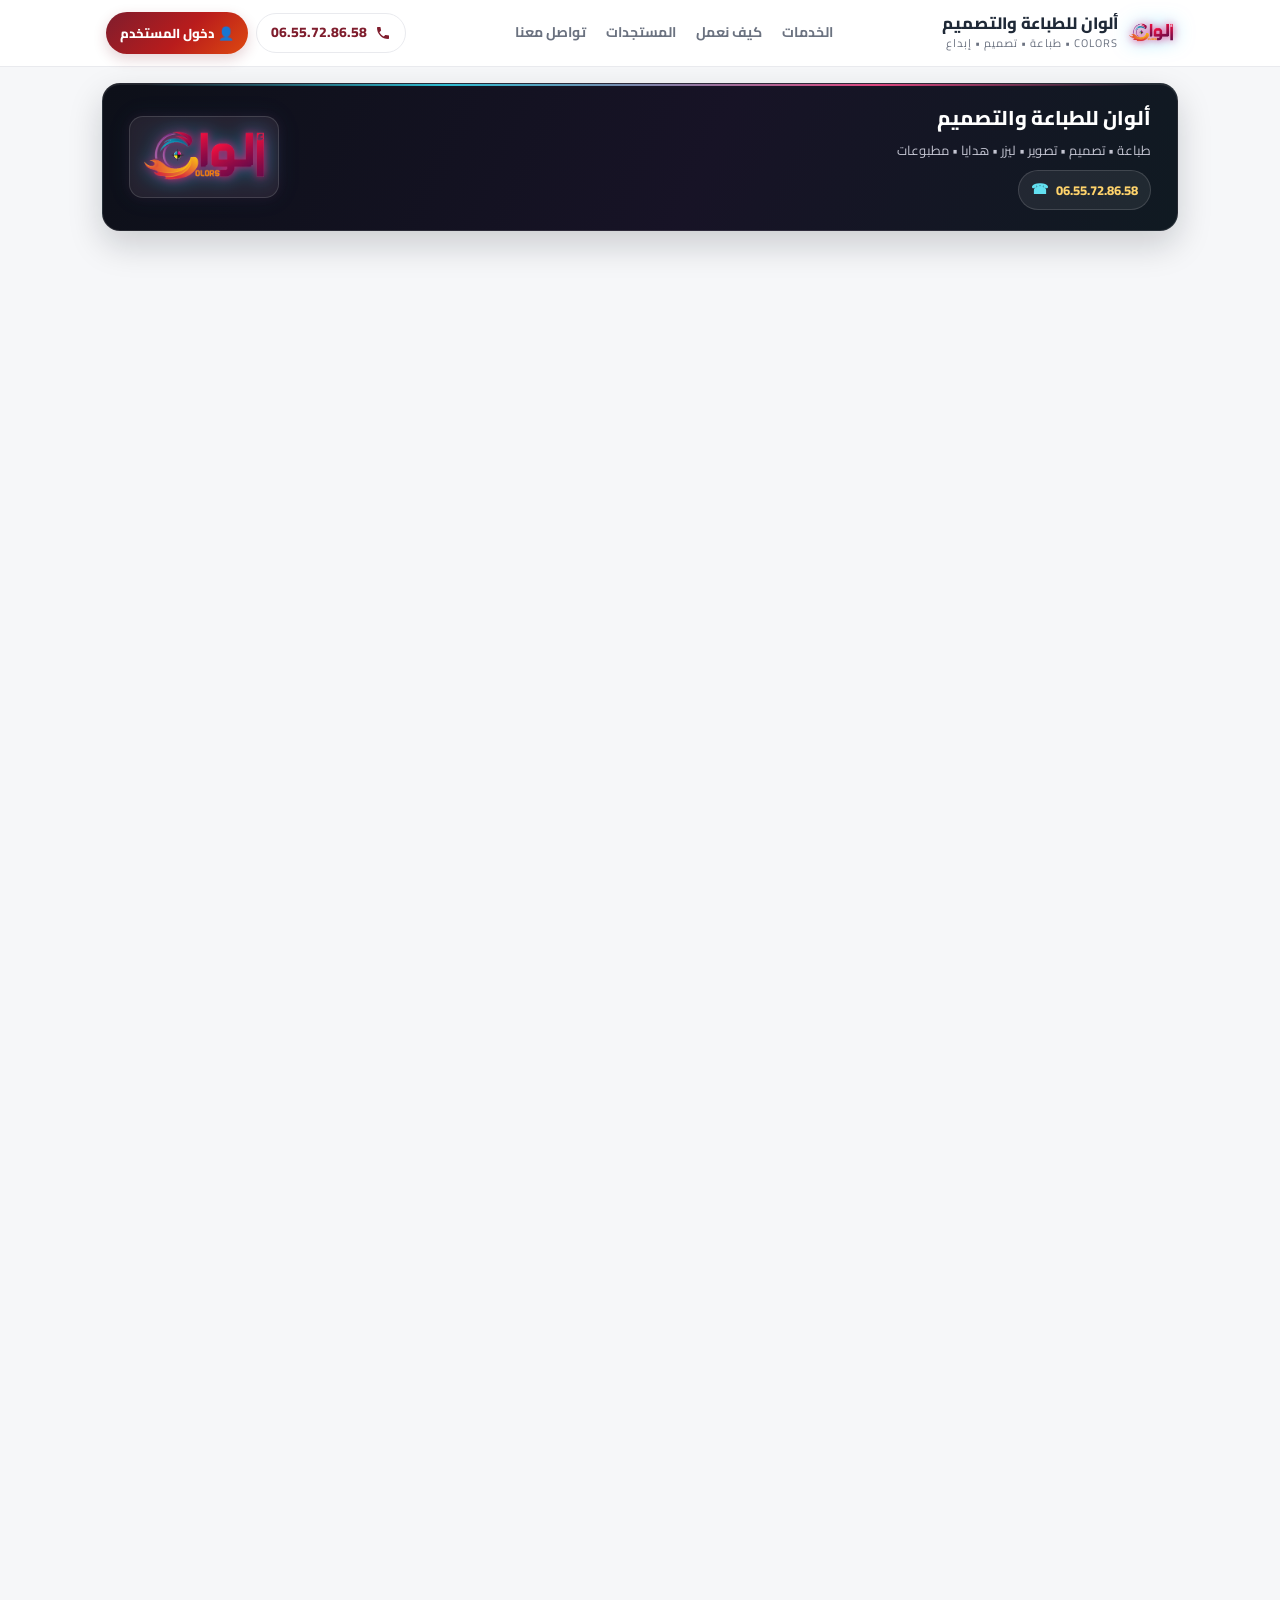
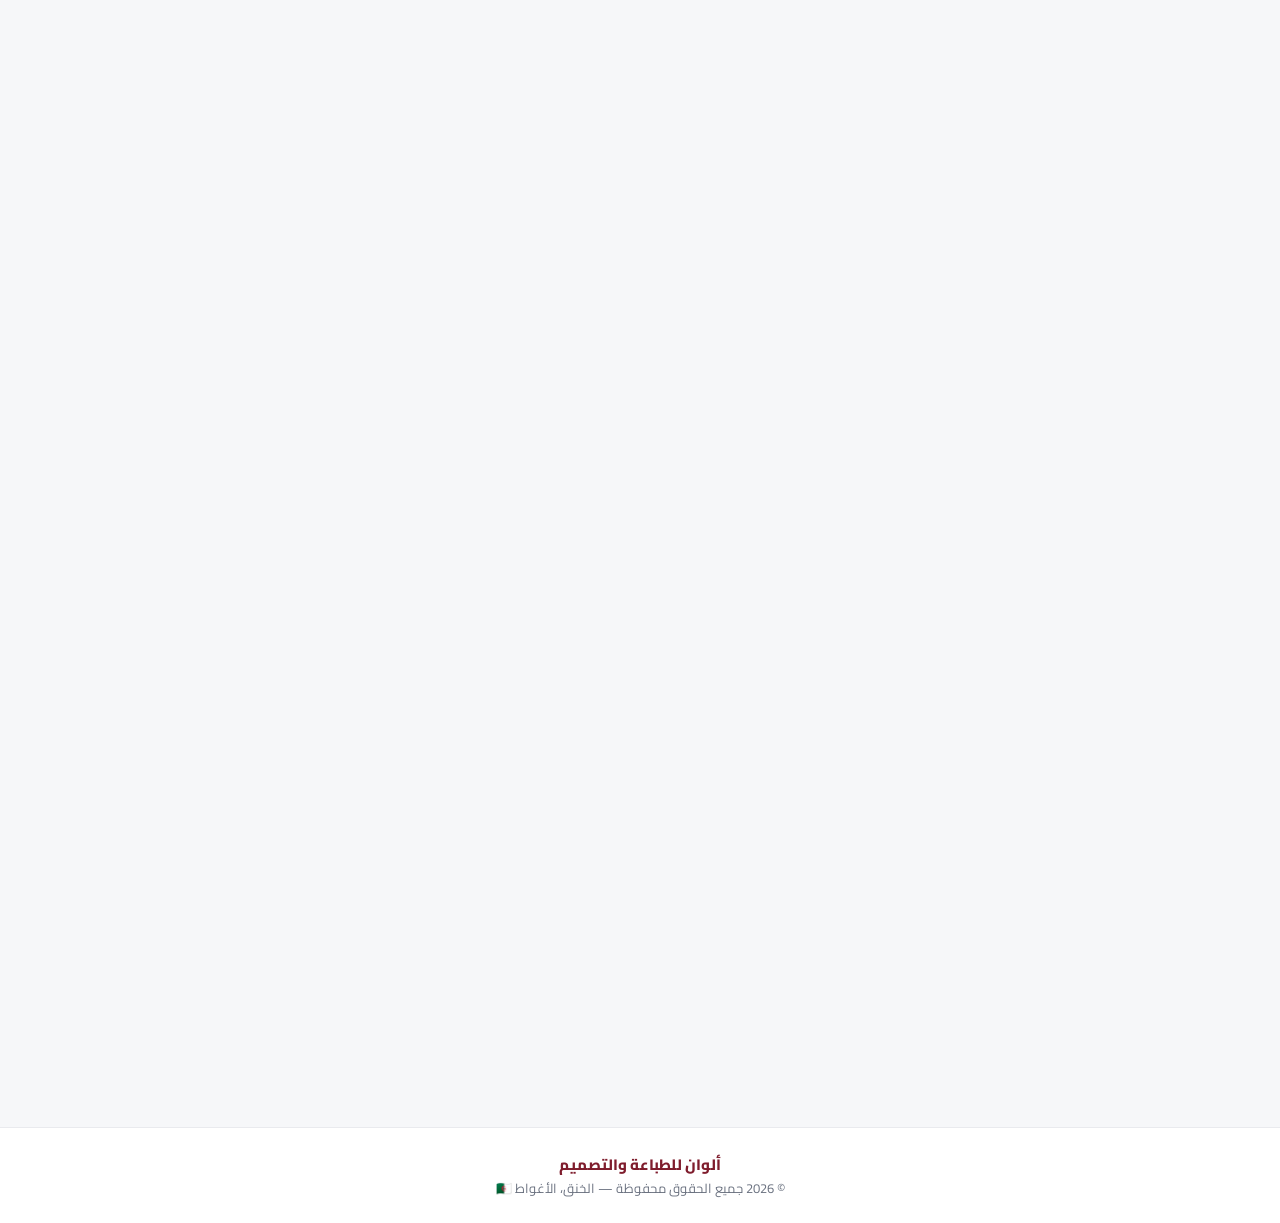
==== commit 6185d4a6: "Add files via upload" ====
--- a/index.html
+++ b/index.html
@@ -51,21 +51,29 @@
 .topbar-inner{display:flex;align-items:center;gap:12px;padding:10px 16px;max-width:1100px;margin:0 auto}
 .brand{display:flex;align-items:center;gap:10px;min-width:0}
 .brand>img{width:46px;height:46px;object-fit:contain;border-radius:12px;background:#fff;border:1px solid var(--border);padding:3px;flex-shrink:0}
-.brand-name{display:block;font-weight:800;font-size:16.5px;line-height:1.3;white-space:nowrap}
+.brand-name{display:block;font-weight:800;font-size:16.5px;line-height:1.3;white-space:nowrap;overflow:hidden;text-overflow:ellipsis}
 .brand-tag{display:block;font-size:11px;color:var(--muted);letter-spacing:1px}
 .top-links{display:none;gap:20px;margin-inline-start:auto}
 .top-links a{font-size:14px;font-weight:700;color:var(--muted);transition:.2s}
 .top-links a:hover{color:var(--maroon)}
 .call-chip{
-  display:none;align-items:center;gap:8px;margin-inline-start:auto;
+  display:none;align-items:center;gap:8px;
   background:#fff;border:1.5px solid var(--border);border-radius:999px;
   padding:7px 14px;font-weight:800;font-size:14px;color:var(--maroon);transition:.25s;
 }
 .call-chip svg{width:16px;height:16px;fill:currentColor}
 .call-chip:hover{border-color:var(--maroon);transform:translateY(-1px)}
-@media(min-width:640px){.call-chip{display:inline-flex;margin-inline-start:0}}
-@media(min-width:900px){.top-links{display:flex}.call-chip{margin-inline-start:auto}}
-@media(max-width:380px){.brand-tag{display:none}}
+.topbar-actions{display:flex;align-items:center;gap:8px;flex-shrink:0;margin-inline-start:auto}
+.customer-entry{
+  display:inline-flex;align-items:center;justify-content:center;gap:7px;white-space:nowrap;
+  min-height:42px;padding:8px 14px;border-radius:999px;background:var(--grad);color:#fff;
+  box-shadow:0 5px 14px rgba(127,29,45,.2);font-size:13px;font-weight:800;transition:transform .2s,box-shadow .2s;
+}
+.customer-entry:hover{transform:translateY(-1px);box-shadow:0 8px 18px rgba(127,29,45,.27)}
+@media(min-width:640px){.call-chip{display:inline-flex}}
+@media(min-width:900px){.top-links{display:flex}}
+@media(max-width:430px){.topbar-inner{gap:8px;padding-inline:10px}.brand{gap:7px}.brand>img{width:40px;height:40px}.brand-name{font-size:14px}.customer-entry{min-height:40px;padding:7px 10px;font-size:12px}}
+@media(max-width:360px){.brand-tag{display:none}.customer-entry{gap:4px;padding-inline:8px;font-size:11.5px}}
 
 /* شريط أيقونات التواصل أسفل الهيدر مباشرة */
 .social-strip{
@@ -189,6 +197,42 @@
 .cta-card .cta-logo{display:block;width:min(72vw,280px);height:auto;margin:0 auto 14px}
 .cta-card h2{font-size:clamp(23px,5.5vw,32px);font-weight:800}
 .cta-card>p{color:var(--muted);font-size:15px;margin-top:6px}
+.app-promo{display:flex;align-items:center;justify-content:space-between;gap:18px;margin-top:20px;padding:18px 20px;border:1px solid rgba(127,29,45,.14);border-radius:20px;background:linear-gradient(115deg,#fff 0%,#fff4ec 100%);box-shadow:var(--shadow)}
+.app-promo-logo{width:68px;height:68px;object-fit:contain;flex:0 0 68px;border-radius:17px;background:#fff;box-shadow:0 3px 12px rgba(127,29,45,.12)}
+.app-promo-copy{min-width:0}
+.app-promo h2{font-size:clamp(17px,3.8vw,21px);font-weight:800;color:var(--maroon)}
+.app-promo p{margin-top:4px;color:var(--muted);font-size:14px;line-height:1.8}
+.app-promo-link{display:inline-flex;align-items:center;justify-content:center;gap:7px;flex-shrink:0;min-height:44px;padding:9px 16px;border-radius:13px;background:var(--grad);color:#fff;font-size:13px;font-weight:800;box-shadow:0 6px 16px rgba(127,29,45,.2);transition:transform .2s}
+.app-promo-link:hover{transform:translateY(-2px)}
+@media(max-width:560px){.app-promo{align-items:center;flex-direction:column;text-align:center;padding:17px 14px}.app-promo-link{width:100%}}
+.news-section{padding-top:18px}
+.news-filters{display:flex;gap:8px;overflow-x:auto;padding:3px 2px 12px;margin:0 0 8px;scrollbar-width:thin}
+.news-filter{flex:0 0 auto;padding:8px 14px;border:1px solid var(--border);border-radius:999px;background:#fff;color:var(--muted);font:700 13px 'Cairo',sans-serif;transition:.2s}
+.news-filter:hover,.news-filter.active{border-color:transparent;background:var(--grad);color:#fff;box-shadow:0 4px 12px rgba(127,29,45,.18)}
+.news-grid{display:grid;grid-template-columns:1fr;gap:14px}
+@media(min-width:640px){.news-grid{grid-template-columns:repeat(2,minmax(0,1fr))}}
+@media(min-width:1000px){.news-grid{grid-template-columns:repeat(3,minmax(0,1fr))}}
+.news-card{display:flex;flex-direction:column;min-width:0;padding:20px;background:#fff;border:1px solid var(--border);border-radius:20px;box-shadow:var(--shadow);transition:transform .2s,box-shadow .2s}
+.news-card:hover{transform:translateY(-3px);box-shadow:0 12px 28px rgba(31,41,55,.11)}
+.news-card-image{display:block;width:100%;aspect-ratio:16/9;object-fit:cover;border-radius:13px;margin-bottom:14px;background:#f1f5f9}
+.news-card-top{display:flex;align-items:flex-start;justify-content:space-between;gap:10px;margin-bottom:12px}
+.news-category{display:inline-flex;padding:5px 10px;border-radius:999px;background:rgba(127,29,45,.08);color:var(--maroon);font-size:11.5px;font-weight:800}
+.news-badge{display:inline-flex;padding:4px 9px;border-radius:999px;background:#fff3e8;color:#c2410c;font-size:11px;font-weight:800}
+.news-badge.important{background:#fff0f0;color:#b91c1c}
+.news-date{color:var(--muted);font-size:12px;font-weight:700}
+.news-card h3{font-size:17px;line-height:1.6;color:var(--ink);margin:8px 0}
+.news-summary{color:var(--muted);font-size:13.5px;line-height:1.9;display:-webkit-box;-webkit-line-clamp:3;-webkit-box-orient:vertical;overflow:hidden}
+.news-card-footer{display:flex;align-items:center;justify-content:space-between;gap:10px;margin-top:auto;padding-top:18px}
+.news-details-button{padding:8px 13px;border-radius:11px;background:var(--grad);color:#fff;font:800 12.5px 'Cairo',sans-serif}
+.news-empty{grid-column:1/-1;padding:32px 18px;text-align:center;border:1px dashed rgba(127,29,45,.24);border-radius:18px;background:linear-gradient(135deg,#fff,#fff8f1);color:var(--muted);font-size:14px}
+.news-dialog{position:fixed;inset:50% auto auto 50%;transform:translate(-50%,-50%);margin:0;width:min(92vw,620px);max-height:min(84vh,720px);overflow:auto;padding:0;border:0;border-radius:22px;background:#fff;color:var(--ink);box-shadow:0 24px 80px rgba(15,23,42,.3)}
+.news-dialog::backdrop{background:rgba(15,23,42,.58);backdrop-filter:blur(3px)}
+.news-dialog-content{padding:24px}
+.news-dialog-header{display:flex;align-items:flex-start;justify-content:space-between;gap:16px;padding-bottom:16px;border-bottom:1px solid var(--border)}
+.news-dialog-title{margin:10px 0 4px;font-size:clamp(19px,4vw,25px);line-height:1.6}
+.news-dialog-close{display:grid;place-items:center;width:40px;height:40px;flex:0 0 40px;border:1px solid var(--border);border-radius:12px;background:#fff;color:var(--maroon);font-size:22px}
+.news-dialog-body{padding-top:16px;color:#475569;font-size:14px;line-height:2;white-space:pre-line}
+@media(max-width:480px){.news-dialog-content{padding:18px}.news-card{padding:16px}}
 .cta-btns{
   display:flex;align-items:center;justify-content:center;gap:14px;flex-wrap:wrap;
   max-width:560px;margin:22px auto 0;
@@ -313,6 +357,9 @@
 .info-row strong{display:block;font-size:14.5px}
 .info-row span{font-size:13.5px;color:var(--muted)}
 .info-row a{color:var(--maroon);font-weight:800;font-size:14px}
+.shop-map{margin-top:14px;overflow:hidden;border:1px solid var(--border);border-radius:16px;background:#fff}
+.shop-map iframe{display:block;width:100%;height:220px;border:0}
+.shop-map-link{display:flex;align-items:center;justify-content:center;gap:7px;padding:10px 12px;color:var(--maroon);font-size:13px;font-weight:800}
 .soc-grid{display:grid;grid-template-columns:repeat(2,1fr);gap:10px;margin-top:12px}
 @media(min-width:520px){.soc-grid{grid-template-columns:repeat(3,1fr)}}
 .soc-btn{
@@ -340,16 +387,16 @@
 }
 .bn-item{
   display:flex;flex-direction:column;align-items:center;gap:3px;
-  font-size:10.5px;font-weight:700;color:var(--muted);min-width:56px;padding:4px 6px;
+  flex:1;min-width:0;font-size:10.5px;font-weight:700;color:var(--muted);padding:4px 3px;
   border-radius:12px;transition:.2s;
 }
 .bn-item svg{width:21px;height:21px;fill:currentColor}
 .bn-item.active,.bn-item:hover{color:var(--maroon)}
 .bn-send{
   display:flex;flex-direction:column;align-items:center;gap:2px;
-  background:var(--grad);color:#fff;border-radius:16px;padding:9px 18px;
+  flex:1;min-width:0;background:var(--grad);color:#fff;border-radius:16px;padding:9px 5px;
   margin-top:-26px;box-shadow:0 10px 22px rgba(193,18,31,.4);
-  font-size:11.5px;font-weight:800;min-width:76px;transition:.2s;
+  font-size:10.5px;font-weight:800;transition:.2s;
 }
 .bn-send svg{width:20px;height:20px;fill:#fff}
 .bn-send:hover{transform:translateY(-2px)}
@@ -414,11 +461,15 @@
     <nav class="top-links">
       <a href="#services" data-scroll="#services">الخدمات</a>
       <a href="#how" data-scroll="#how">كيف نعمل</a>
+      <a href="#news" data-scroll="#news">المستجدات</a>
       <a href="#contact" data-scroll="#contact">تواصل معنا</a>
     </nav>
-    <a class="call-chip" href="tel:+213655728658">
-      <svg><use href="#i-phone"/></svg><span dir="ltr">06.55.72.86.58</span>
-    </a>
+    <div class="topbar-actions">
+      <a class="call-chip" href="tel:+213655728658">
+        <svg><use href="#i-phone"/></svg><span dir="ltr">06.55.72.86.58</span>
+      </a>
+      <a class="customer-entry" href="https://toto-dz.github.io/send_alwan/" aria-label="دخول المستخدم لمتابعة طلبات الطباعة">👤 دخول المستخدم</a>
+    </div>
   </div>
 </header>
 
@@ -455,6 +506,28 @@
   </div>
 </section>
 
+<section class="container" aria-labelledby="app-promo-title">
+  <div class="app-promo reveal">
+    <img class="app-promo-logo" src="./icon-512.svg?v=4" alt="شعار تطبيق ألوان للطباعة" loading="lazy">
+    <div class="app-promo-copy">
+      <h2 id="app-promo-title">📱 تطبيق ألوان للطباعة</h2>
+      <p>أنشئ حسابك بإدخال اسمك ولقبك، وبعد موافقة الإدارة ستتمكن من تثبيت التطبيق ومتابعة طلباتك وحالتها.</p>
+    </div>
+    <a class="app-promo-link" href="https://toto-dz.github.io/send_alwan/">👤 ابدأ التسجيل في التطبيق</a>
+  </div>
+</section>
+
+<!-- ===== المستجدات ===== -->
+<section id="news" class="container news-section" aria-labelledby="news-title">
+  <div class="sec-head reveal">
+    <h2 id="news-title">📰 المستجدات</h2>
+    <p>آخر أخبار المحل والإعلانات والخدمات</p>
+    <div class="line"></div>
+  </div>
+  <div id="news-filters" class="news-filters reveal" role="group" aria-label="تصفية المستجدات حسب التصنيف"></div>
+  <div id="news-grid" class="news-grid" aria-live="polite"></div>
+</section>
+
 <!-- ===== خدماتنا ===== -->
 <section id="services" class="container">
   <div class="sec-head reveal">
@@ -546,6 +619,10 @@
           <span><a href="https://wa.me/213655728658" target="_blank" rel="noopener">افتح المحادثة الآن</a></span>
         </div>
       </div>
+      <div class="shop-map">
+        <iframe title="خريطة موقع محل ألوان للطباعة والتصميم في الخنق" src="https://maps.google.com/maps?q=%D8%A3%D9%84%D9%88%D8%A7%D9%86%20%D9%84%D9%84%D8%B7%D8%A8%D8%A7%D8%B9%D8%A9%20%D9%88%D8%A7%D9%84%D8%AA%D8%B5%D9%85%D9%8A%D9%85%20%D8%A7%D9%84%D8%AE%D9%86%D9%82%20%D8%A7%D9%84%D8%A3%D8%BA%D9%88%D8%A7%D8%B7&output=embed" loading="lazy" referrerpolicy="no-referrer-when-downgrade" allowfullscreen></iframe>
+        <a class="shop-map-link" href="https://www.google.com/maps/search/?api=1&query=%D8%A3%D9%84%D9%88%D8%A7%D9%86%20%D9%84%D9%84%D8%B7%D8%A8%D8%A7%D8%B9%D8%A9%20%D9%88%D8%A7%D9%84%D8%AA%D8%B5%D9%85%D9%8A%D9%85%20%D8%A7%D9%84%D8%AE%D9%86%D9%82%20%D8%A7%D9%84%D8%A3%D8%BA%D9%88%D8%A7%D8%B7" target="_blank" rel="noopener">📍 افتح الموقع في خرائط Google</a>
+      </div>
     </div>
 
     <div class="soc-card reveal">
@@ -572,11 +649,27 @@
 <nav class="bottom-nav" aria-label="تنقل سريع">
   <a href="#home" class="bn-item active" data-scroll="#home"><svg><use href="#i-home"/></svg>الرئيسية</a>
   <a href="#services" class="bn-item" data-scroll="#services"><svg><use href="#i-grid"/></svg>الخدمات</a>
+  <a href="#news" class="bn-item" data-scroll="#news"><span aria-hidden="true">📰</span>المستجدات</a>
   <a href="https://wa.me/213655728658?text=%D8%A7%D9%84%D8%B3%D9%84%D8%A7%D9%85%20%D8%B9%D9%84%D9%8A%D9%83%D9%85%20%D8%A7%D8%B1%D8%BA%D8%AF%20%D8%A7%D9%84%D8%AE%D8%AF%D9%85%D8%A7%D8%AA%20%D9%84%D8%B7%D8%A8%D8%A7%D8%B9%D8%A9" target="_blank" rel="noopener" class="bn-send"><svg><use href="#i-send"/></svg>إرسال ملف</a>
   <a href="https://wa.me/213655728658" target="_blank" rel="noopener" class="bn-item"><svg><use href="#i-wa"/></svg>واتساب</a>
   <a href="tel:+213655728658" class="bn-item"><svg><use href="#i-phone"/></svg>اتصال</a>
 </nav>
 
+<dialog id="news-dialog" class="news-dialog" aria-labelledby="news-dialog-title" aria-describedby="news-dialog-body">
+  <div class="news-dialog-content">
+    <div class="news-dialog-header">
+      <div>
+        <span id="news-dialog-category" class="news-category"></span>
+        <h2 id="news-dialog-title" class="news-dialog-title"></h2>
+        <time id="news-dialog-date" class="news-date"></time>
+      </div>
+      <button id="news-dialog-close" class="news-dialog-close" type="button" aria-label="إغلاق التفاصيل">×</button>
+    </div>
+    <div id="news-dialog-body" class="news-dialog-body"></div>
+  </div>
+</dialog>
+
+<script src="https://cdn.jsdelivr.net/npm/@supabase/supabase-js@2"></script>
 <script>
 /* ================================================================
    الإعدادات — عدّل من هنا فقط
@@ -591,6 +684,32 @@
   // عندما تصبح جاهزاً: backend.enabled = true  و  submitUrl = رابط الـ Web App
   backend: { enabled: false, submitUrl: '' }
 };
+const announcementsDb=window.supabase.createClient('https://dcuxoqssdtbqbyujddeo.supabase.co','sb_publishable_hu1tukznoUKUCYaw_ShMgQ_Y6BEnHmw');
+
+/* مصدر المستجدات: يمكن لاحقًا استبدال هذه المصفوفة باستجابة API من لوحة الإدارة أو Supabase/Sheets.
+   الحقول: id, title, date (YYYY-MM-DD), category, summary, content, badge, badgeType. */
+const NEWS_CATEGORIES = [
+  {id:'all',label:'الكل'},
+  {id:'shop',label:'أخبار المحل'},
+  {id:'registration',label:'التسجيلات ومواعيدها'},
+  {id:'documents',label:'الملفات والوثائق المطلوبة'},
+  {id:'offers',label:'العروض وتخفيضات الأسعار'},
+  {id:'services',label:'خدمات جديدة'},
+  {id:'alerts',label:'تنبيهات ومواعيد مهمة'},
+];
+let ANNOUNCEMENTS = [
+  {
+    id:'printing-app-registration',
+    title:'تطبيق ألوان لمتابعة طلبات الطباعة',
+    date:'2026-10-24',
+    category:'registration',
+    summary:'سجّل في تطبيق الطباعة باسمك ولقبك. بعد موافقة الإدارة يمكنك تثبيت التطبيق ومتابعة طلباتك.',
+    content:'يمكنك استخدام تطبيق ألوان للطباعة لإرسال طلباتك ومتابعة حالتها. ابدأ بإدخال اسمك ولقبك في صفحة التطبيق، ثم انتظر موافقة الإدارة. بعد الموافقة ستظهر لك إمكانية تثبيت التطبيق واستخدام فضائك لمتابعة الطلبات.',
+    badge:'جديد',
+    badgeType:'new'
+  }
+];
+let activeNewsCategory = 'all';
 
 /* ================================================================
    بيانات الخدمات
@@ -748,12 +867,106 @@
 window.copyPhone = copyPhone;
 
 /* ================================================================
+   المستجدات: بيانات موحدة قابلة للاستبدال بمصدر API لاحقًا
+================================================================ */
+function formatNewsDate(value){
+  const date = new Date(`${value}T12:00:00`);
+  if(Number.isNaN(date.getTime())) return value;
+  return new Intl.DateTimeFormat('ar-DZ',{year:'numeric',month:'long',day:'numeric'}).format(date);
+}
+
+function renderNewsFilters(){
+  const filters = $('news-filters');
+  filters.innerHTML = NEWS_CATEGORIES.map(category=>`
+    <button class="news-filter${category.id===activeNewsCategory?' active':''}" type="button"
+      data-news-category="${esc(category.id)}" aria-pressed="${category.id===activeNewsCategory}">${esc(category.label)}</button>`).join('');
+}
+
+function renderNews(){
+  const grid = $('news-grid');
+  const items = ANNOUNCEMENTS.filter(item=>activeNewsCategory==='all'||item.category===activeNewsCategory);
+  if(!items.length){
+    grid.innerHTML = '<div class="news-empty">لا توجد مستجدات حاليًا، تابعنا للاطلاع على آخر الأخبار.</div>';
+    return;
+  }
+  grid.innerHTML = items.map(item=>{
+    const category = NEWS_CATEGORIES.find(entry=>entry.id===item.category);
+    const badgeClass = item.badgeType==='important'?'news-badge important':'news-badge';
+    const imageUrl = safeNewsImage(item.image);
+    return `<article class="news-card reveal">
+      ${imageUrl?`<img class="news-card-image" src="${esc(imageUrl)}" alt="${esc(item.title)}" loading="lazy" onerror="this.hidden=true">`:''}
+      <div class="news-card-top">
+        <span class="news-category">${esc(category?.label||'أخبار المحل')}</span>
+        ${item.badge?`<span class="${badgeClass}">${esc(item.badge)}</span>`:''}
+      </div>
+      <h3>${esc(item.title)}</h3>
+      <p class="news-summary">${esc(item.summary)}</p>
+      <div class="news-card-footer">
+        <time class="news-date" datetime="${esc(item.date)}">📅 ${esc(formatNewsDate(item.date))}</time>
+        <button class="news-details-button" type="button" data-news-id="${esc(item.id)}">اقرأ التفاصيل</button>
+      </div>
+    </article>`;
+  }).join('');
+  watchReveals(grid);
+}
+
+function safeNewsImage(value){
+  if(!value)return '';
+  if(/^data:image\/jpeg;base64,[A-Za-z0-9+/]+=*$/.test(value))return value;
+  try{const url=new URL(value,location.href);return url.protocol==='https:'||url.protocol==='http:'?url.href:'';}
+  catch{return '';}
+}
+
+function openNewsDetails(id){
+  const item = ANNOUNCEMENTS.find(entry=>entry.id===id);
+  if(!item) return;
+  const category = NEWS_CATEGORIES.find(entry=>entry.id===item.category);
+  $('news-dialog-category').textContent = category?.label||'أخبار المحل';
+  $('news-dialog-title').textContent = item.title;
+  $('news-dialog-date').dateTime = item.date;
+  $('news-dialog-date').textContent = `📅 ${formatNewsDate(item.date)}`;
+  $('news-dialog-body').textContent = item.content;
+  const dialog = $('news-dialog');
+  if(typeof dialog.showModal==='function') dialog.showModal();
+  else dialog.setAttribute('open','');
+}
+
+async function loadPublishedNews(){
+  try{
+    const {data,error}=await announcementsDb.from('announcements').select('id,title,date,category,summary,content,image,badge,badge_type').eq('published',true).order('date',{ascending:false}).order('created_at',{ascending:false});
+    if(error)throw error;
+    ANNOUNCEMENTS=(data||[]).map(item=>({id:item.id,title:item.title,date:item.date,category:item.category,summary:item.summary,content:item.content,image:item.image,badge:item.badge,badgeType:item.badge_type}));
+  }catch(error){console.warn('تعذر تحميل مستجدات قاعدة البيانات، ستبقى المستجدات المضمنة ظاهرة:',error);}
+  renderNews();
+}
+window.addEventListener('focus',loadPublishedNews);
+
+$('news-filters').addEventListener('click',event=>{
+  const button = event.target.closest('[data-news-category]');
+  if(!button) return;
+  activeNewsCategory = button.dataset.newsCategory;
+  renderNewsFilters();
+  renderNews();
+});
+$('news-grid').addEventListener('click',event=>{
+  const button = event.target.closest('[data-news-id]');
+  if(button) openNewsDetails(button.dataset.newsId);
+});
+$('news-dialog-close').addEventListener('click',()=>$('news-dialog').close());
+$('news-dialog').addEventListener('click',event=>{
+  if(event.target===$('news-dialog')) $('news-dialog').close();
+});
+
+/* ================================================================
    التهيئة
 ================================================================ */
 renderChips();
 renderServices();
+renderNewsFilters();
+renderNews();
+loadPublishedNews();
 watchReveals();
 if(location.hash.startsWith('#products/')) showProducts(location.hash.slice('#products/'.length),false);
 </script>
 </body>
-</html>+</html>
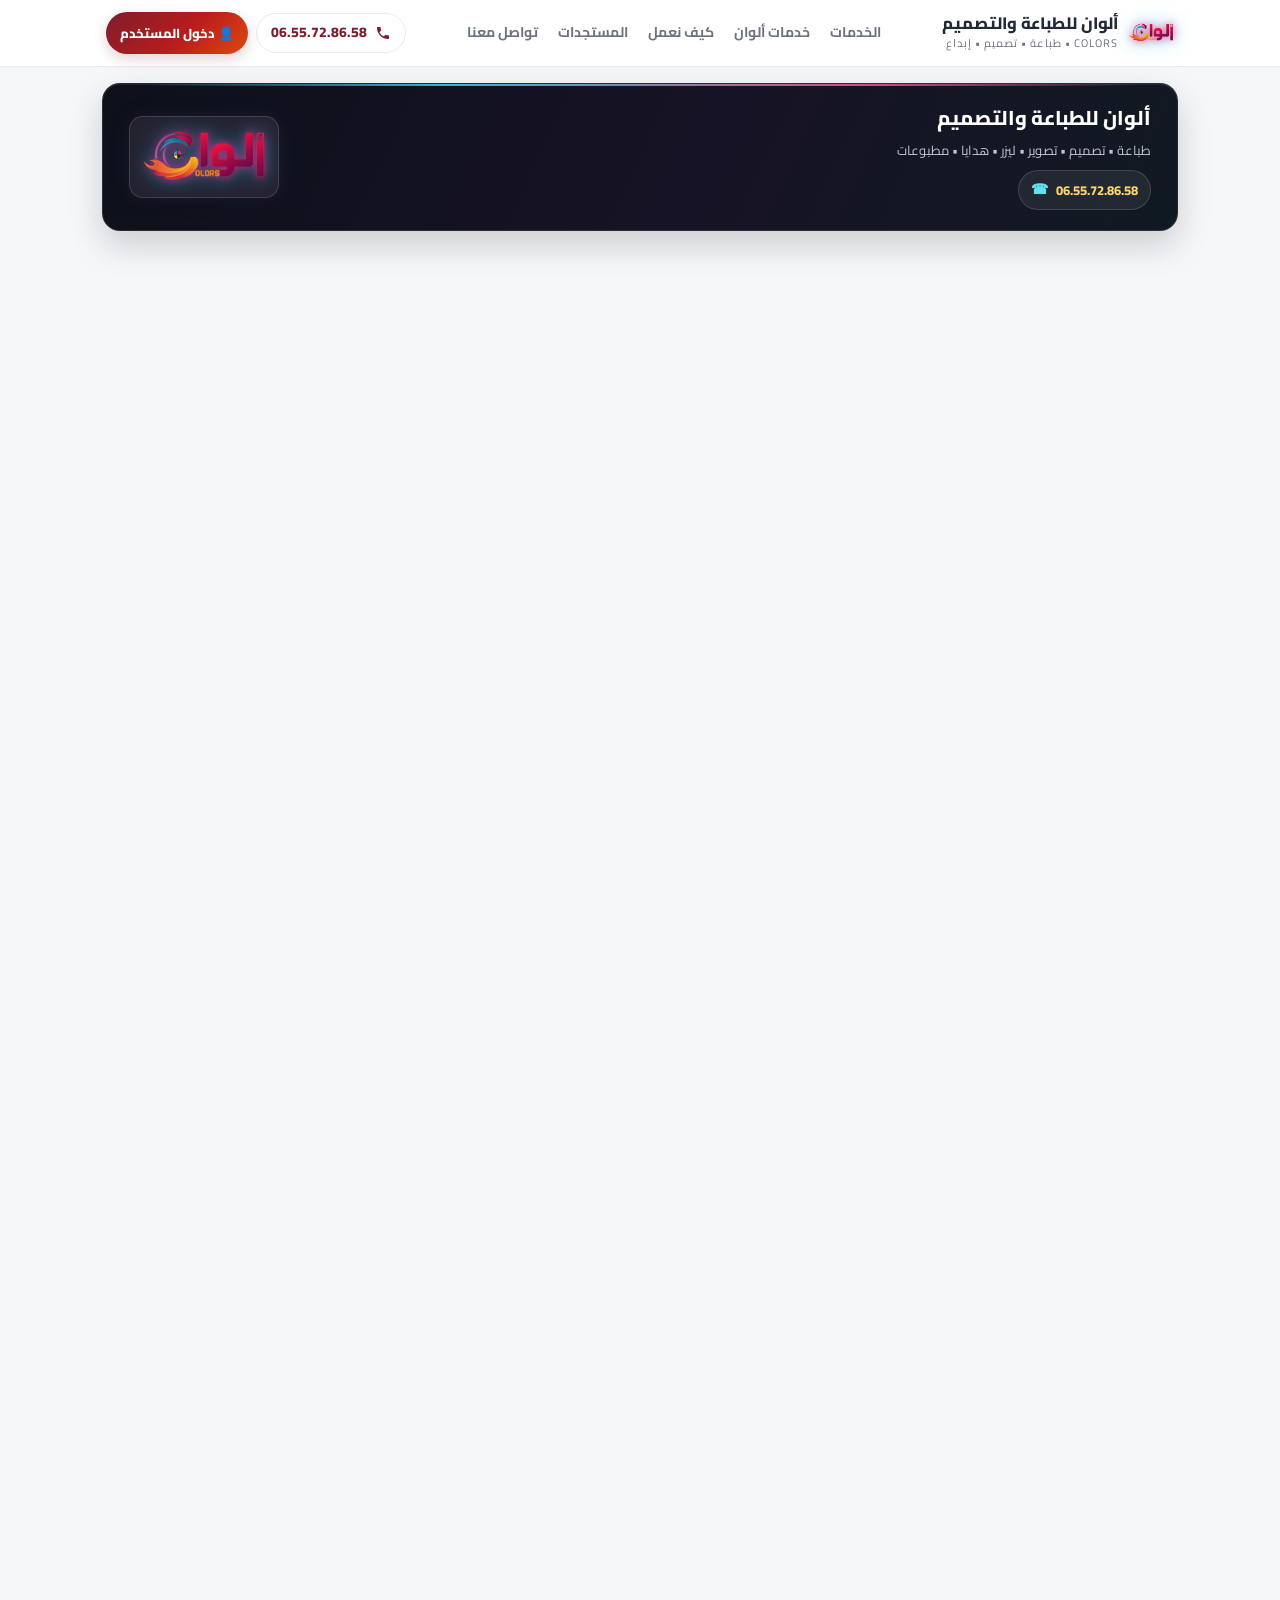
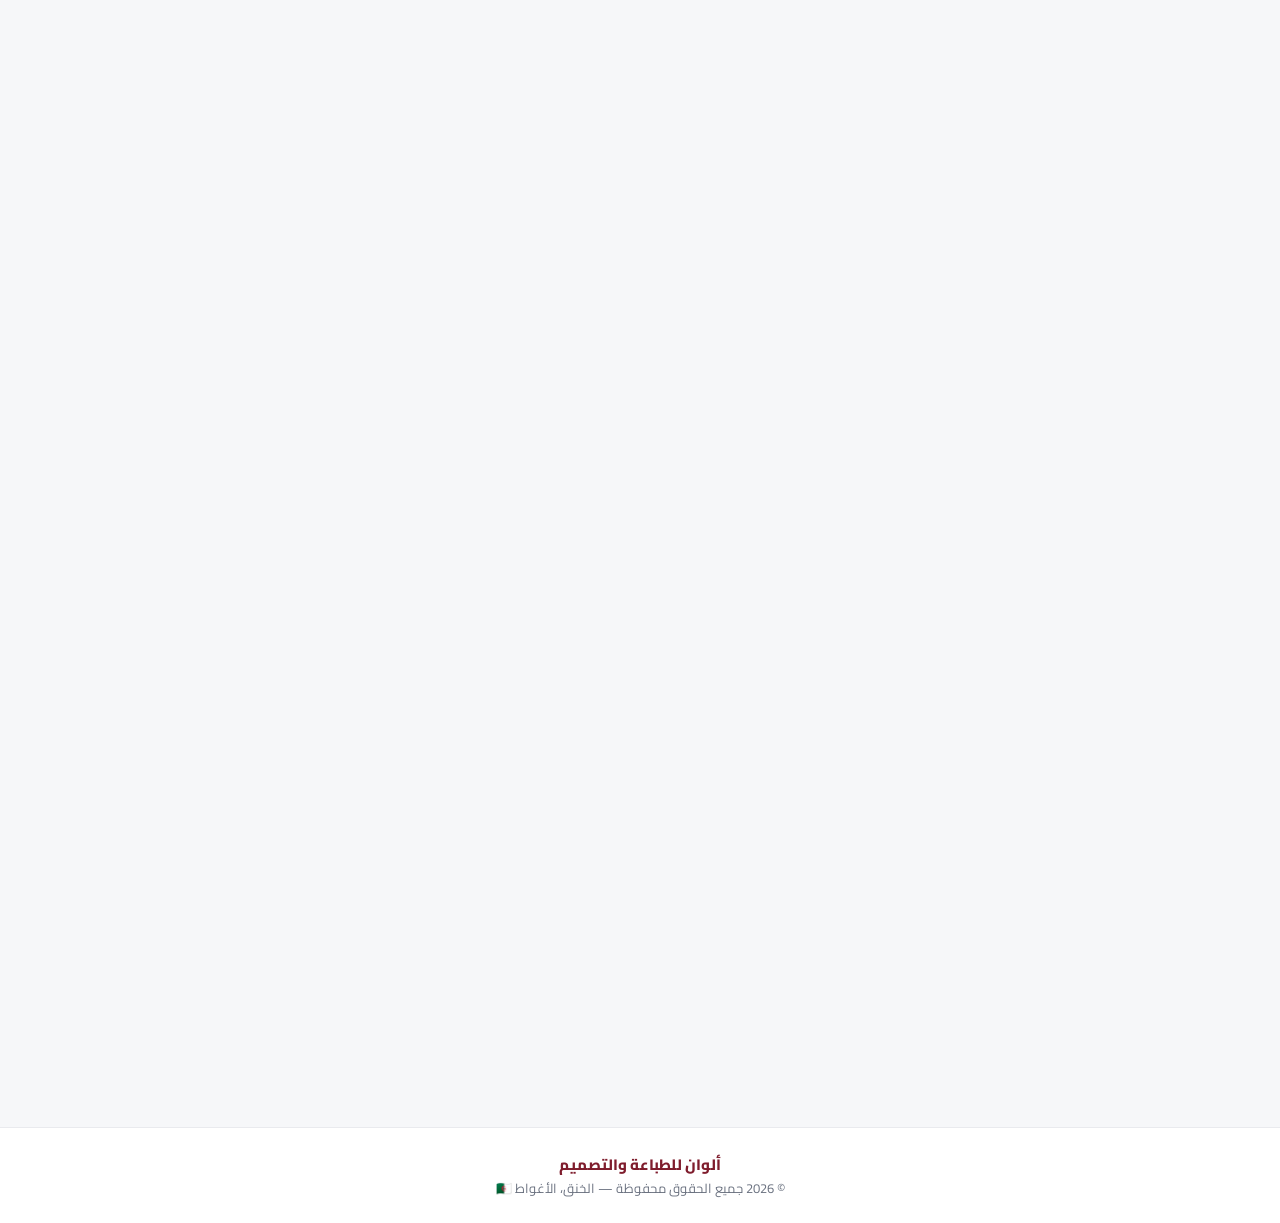
==== commit 869a43a8: "Add files via upload" ====
--- a/index.html
+++ b/index.html
@@ -460,6 +460,7 @@
     </a>
     <nav class="top-links">
       <a href="#services" data-scroll="#services">الخدمات</a>
+      <a href="page_%20garde.html">خدمات ألوان</a>
       <a href="#how" data-scroll="#how">كيف نعمل</a>
       <a href="#news" data-scroll="#news">المستجدات</a>
       <a href="#contact" data-scroll="#contact">تواصل معنا</a>
@@ -649,6 +650,7 @@
 <nav class="bottom-nav" aria-label="تنقل سريع">
   <a href="#home" class="bn-item active" data-scroll="#home"><svg><use href="#i-home"/></svg>الرئيسية</a>
   <a href="#services" class="bn-item" data-scroll="#services"><svg><use href="#i-grid"/></svg>الخدمات</a>
+  <a href="page_%20garde.html" class="bn-item">خدمات ألوان</a>
   <a href="#news" class="bn-item" data-scroll="#news"><span aria-hidden="true">📰</span>المستجدات</a>
   <a href="https://wa.me/213655728658?text=%D8%A7%D9%84%D8%B3%D9%84%D8%A7%D9%85%20%D8%B9%D9%84%D9%8A%D9%83%D9%85%20%D8%A7%D8%B1%D8%BA%D8%AF%20%D8%A7%D9%84%D8%AE%D8%AF%D9%85%D8%A7%D8%AA%20%D9%84%D8%B7%D8%A8%D8%A7%D8%B9%D8%A9" target="_blank" rel="noopener" class="bn-send"><svg><use href="#i-send"/></svg>إرسال ملف</a>
   <a href="https://wa.me/213655728658" target="_blank" rel="noopener" class="bn-item"><svg><use href="#i-wa"/></svg>واتساب</a>
@@ -684,7 +686,7 @@
   // عندما تصبح جاهزاً: backend.enabled = true  و  submitUrl = رابط الـ Web App
   backend: { enabled: false, submitUrl: '' }
 };
-const announcementsDb=window.supabase.createClient('https://dcuxoqssdtbqbyujddeo.supabase.co','sb_publishable_hu1tukznoUKUCYaw_ShMgQ_Y6BEnHmw');
+const announcementsDb=window.supabase.createClient('https://fifhljmytaukftkxdyxa.supabase.co','sb_publishable_t4mhVcP55DRH3hhcl4ruyg_LxoCiQYx');
 
 /* مصدر المستجدات: يمكن لاحقًا استبدال هذه المصفوفة باستجابة API من لوحة الإدارة أو Supabase/Sheets.
    الحقول: id, title, date (YYYY-MM-DD), category, summary, content, badge, badgeType. */
